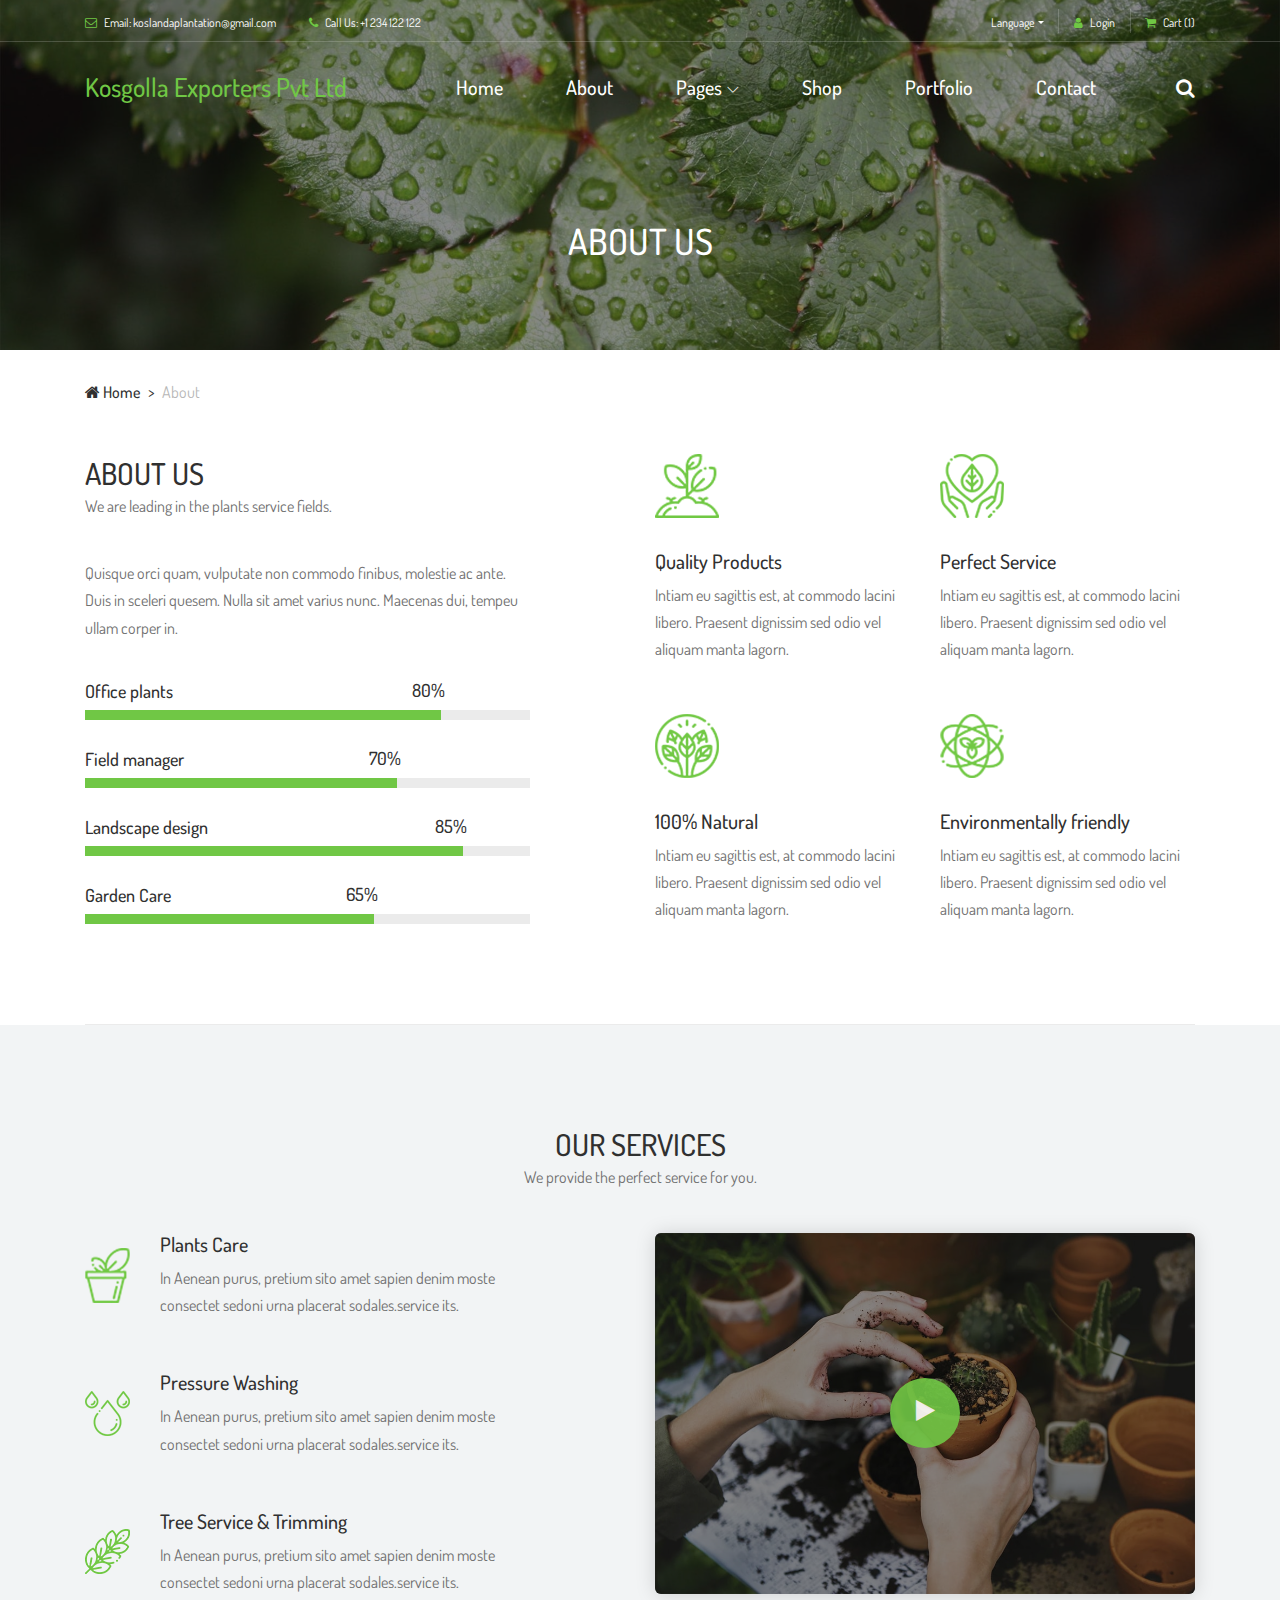
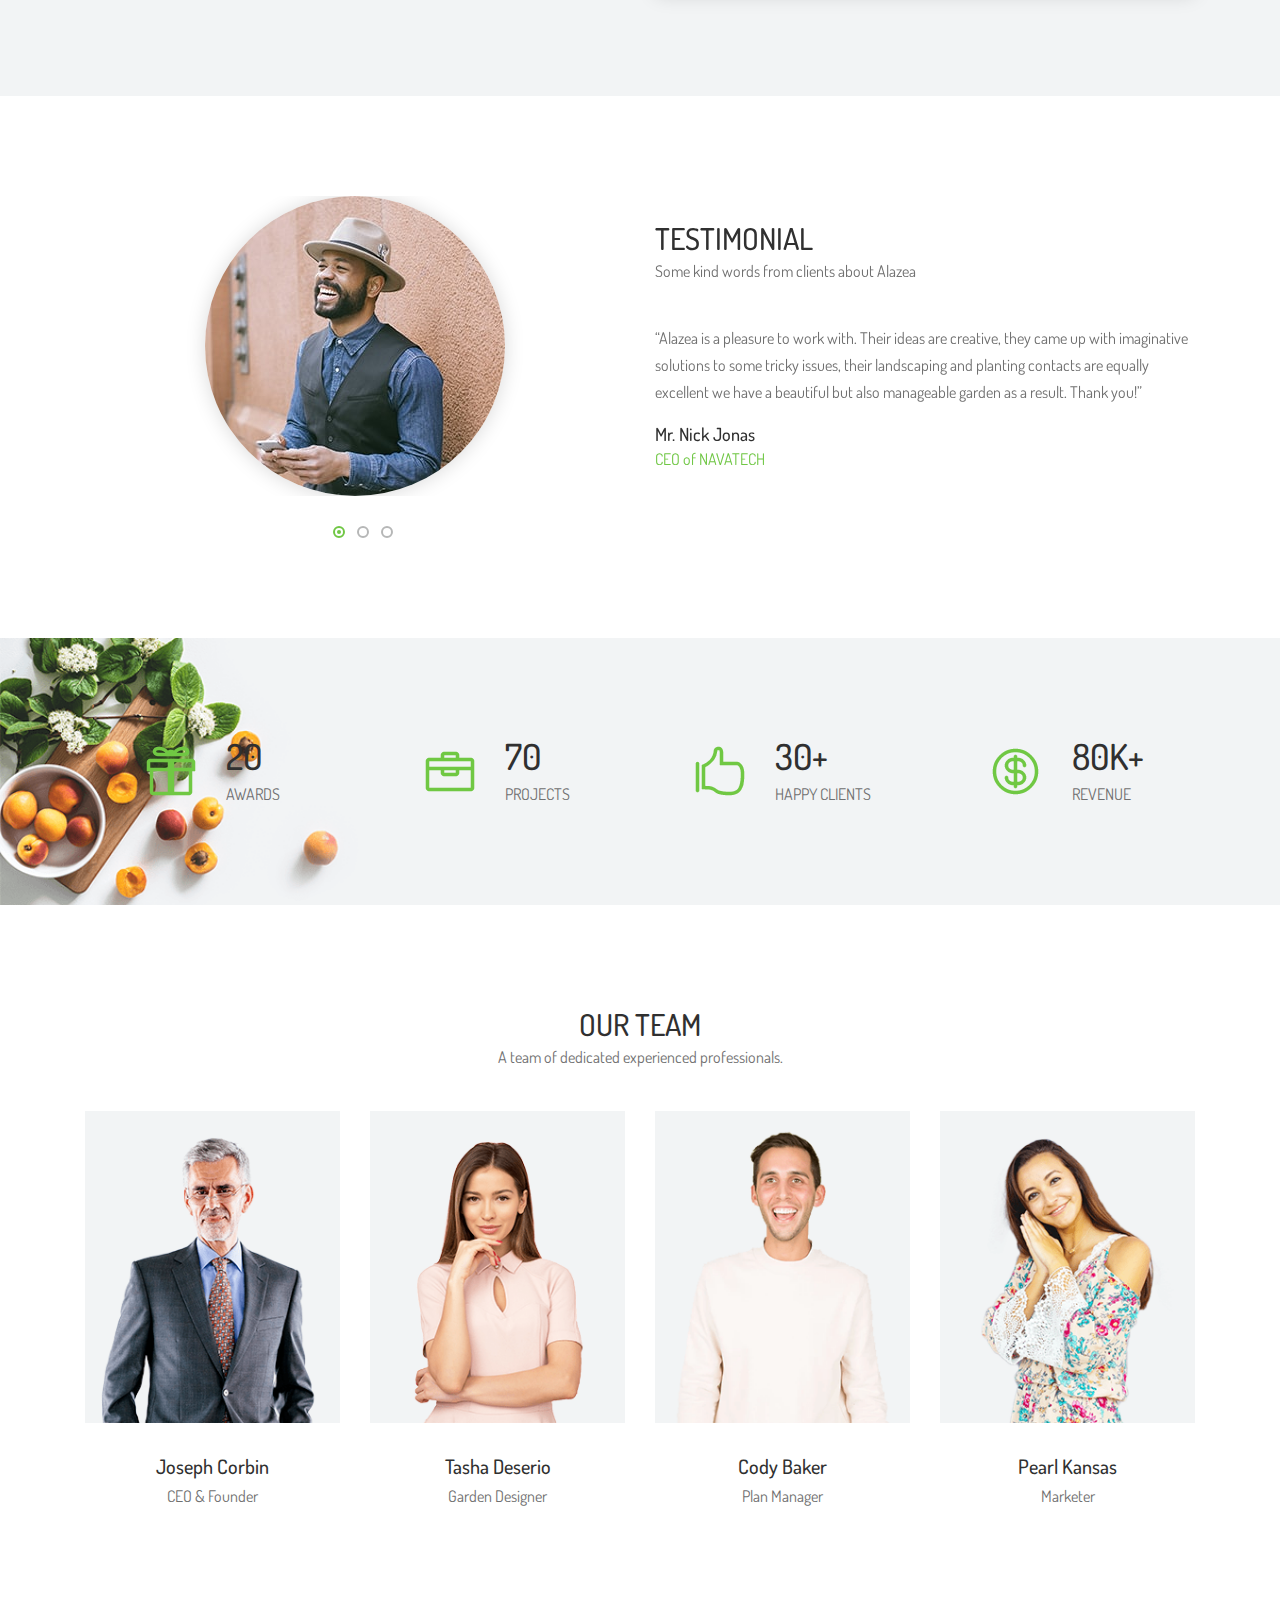
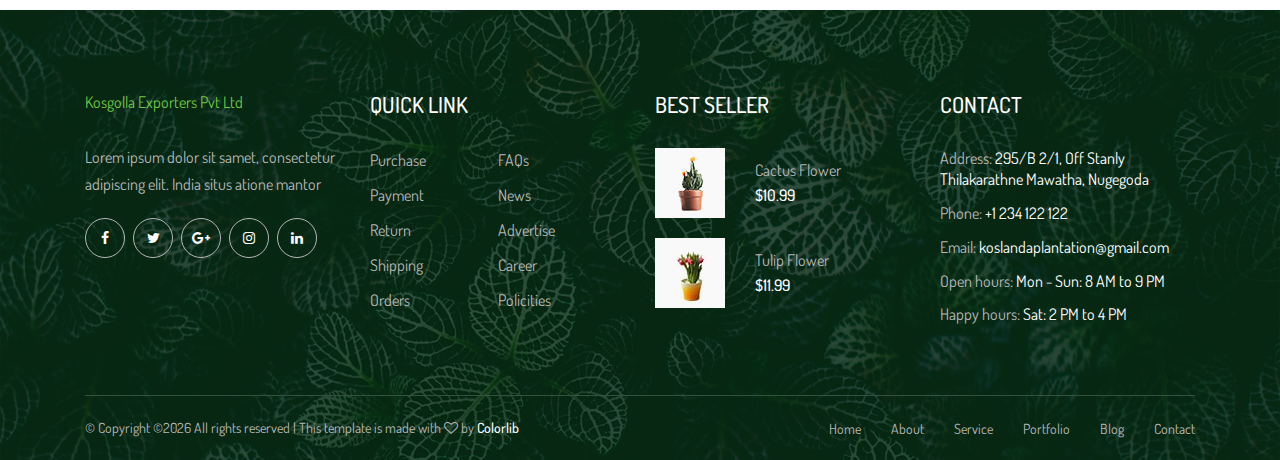
==== about.html @ de770aee "Changed site name" ====
<!DOCTYPE html>
<html lang="en">

<head>
    <meta charset="UTF-8">
    <meta name="description" content="">
    <meta http-equiv="X-UA-Compatible" content="IE=edge">
    <meta name="viewport" content="width=device-width, initial-scale=1, shrink-to-fit=no">
    <!-- The above 4 meta tags *must* come first in the head; any other head content must come *after* these tags -->

    <!-- Title -->
    <title>Alazea - Gardening &amp; Landscaping HTML Template</title>

    <!-- Favicon -->
    <link rel="icon" href="img/core-img/favicon.ico">

    <!-- Core Stylesheet -->
    <link rel="stylesheet" href="style.css">

</head>

<body>
    <!-- Preloader -->
    <div class="preloader d-flex align-items-center justify-content-center">
        <div class="preloader-circle"></div>
        <div class="preloader-img">
            <img src="img/core-img/leaf.png" alt="">
        </div>
    </div>

    <!-- ##### Header Area Start ##### -->
    <header class="header-area">

        <!-- ***** Top Header Area ***** -->
        <div class="top-header-area">
            <div class="container">
                <div class="row">
                    <div class="col-12">
                        <div class="top-header-content d-flex align-items-center justify-content-between">
                            <!-- Top Header Content -->
                            <div class="top-header-meta">
                                <a href="#" data-toggle="tooltip" data-placement="bottom" title="koslandaplantation@gmail.com"><i class="fa fa-envelope-o" aria-hidden="true"></i> <span>Email: koslandaplantation@gmail.com</span></a>
                                <a href="#" data-toggle="tooltip" data-placement="bottom" title="+1 234 122 122"><i class="fa fa-phone" aria-hidden="true"></i> <span>Call Us: +1 234 122 122</span></a>
                            </div>

                            <!-- Top Header Content -->
                            <div class="top-header-meta d-flex">
                                <!-- Language Dropdown -->
                                <div class="language-dropdown">
                                    <div class="dropdown">
                                        <button class="btn btn-secondary dropdown-toggle mr-30" type="button" id="dropdownMenuButton" data-toggle="dropdown" aria-haspopup="true" aria-expanded="false">Language</button>
                                        <div class="dropdown-menu" aria-labelledby="dropdownMenuButton">
                                            <a class="dropdown-item" href="#">USA</a>
                                            <a class="dropdown-item" href="#">UK</a>
                                            <a class="dropdown-item" href="#">Bangla</a>
                                            <a class="dropdown-item" href="#">Hindi</a>
                                            <a class="dropdown-item" href="#">Spanish</a>
                                            <a class="dropdown-item" href="#">Latin</a>
                                        </div>
                                    </div>
                                </div>
                                <!-- Login -->
                                <div class="login">
                                    <a href="#"><i class="fa fa-user" aria-hidden="true"></i> <span>Login</span></a>
                                </div>
                                <!-- Cart -->
                                <div class="cart">
                                    <a href="#"><i class="fa fa-shopping-cart" aria-hidden="true"></i> <span>Cart <span class="cart-quantity">(1)</span></span></a>
                                </div>
                            </div>
                        </div>
                    </div>
                </div>
            </div>
        </div>

        <!-- ***** Navbar Area ***** -->
        <div class="alazea-main-menu">
            <div class="classy-nav-container breakpoint-off">
                <div class="container">
                    <!-- Menu -->
                    <nav class="classy-navbar justify-content-between" id="alazeaNav">

                        <!-- Nav Brand -->
                        <a href="index.html" class="nav-brand">
                            <span class="logo">Kosgolla Exporters Pvt Ltd</span>
                        </a>

                        <!-- Navbar Toggler -->
                        <div class="classy-navbar-toggler">
                            <span class="navbarToggler"><span></span><span></span><span></span></span>
                        </div>

                        <!-- Menu -->
                        <div class="classy-menu">

                            <!-- Close Button -->
                            <div class="classycloseIcon">
                                <div class="cross-wrap"><span class="top"></span><span class="bottom"></span></div>
                            </div>

                            <!-- Navbar Start -->
                            <div class="classynav">
                                <ul>
                                    <li><a href="index.html">Home</a></li>
                                    <li><a href="about.html">About</a></li>
                                    <li><a href="#">Pages</a>
                                        <ul class="dropdown">
                                            <li><a href="index.html">Home</a></li>
                                            <li><a href="about.html">About</a></li>
                                            <li><a href="shop.html">Shop</a>
                                                <ul class="dropdown">
                                                    <li><a href="shop.html">Shop</a></li>
                                                    <li><a href="shop-details.html">Shop Details</a></li>
                                                    <li><a href="cart.html">Shopping Cart</a></li>
                                                    <li><a href="checkout.html">Checkout</a></li>
                                                </ul>
                                            </li>
                                            <li><a href="portfolio.html">Portfolio</a>
                                                <ul class="dropdown">
                                                    <li><a href="portfolio.html">Portfolio</a></li>
                                                    <li><a href="single-portfolio.html">Portfolio Details</a></li>
                                                </ul>
                                            </li>
                                            <li><a href="blog.html">Blog</a>
                                                <ul class="dropdown">
                                                    <li><a href="blog.html">Blog</a></li>
                                                    <li><a href="single-post.html">Blog Details</a></li>
                                                </ul>
                                            </li>
                                            <li><a href="contact.html">Contact</a></li>
                                        </ul>
                                    </li>
                                    <li><a href="shop.html">Shop</a></li>
                                    <li><a href="portfolio.html">Portfolio</a></li>
                                    <li><a href="contact.html">Contact</a></li>
                                </ul>

                                <!-- Search Icon -->
                                <div id="searchIcon">
                                    <i class="fa fa-search" aria-hidden="true"></i>
                                </div>

                            </div>
                            <!-- Navbar End -->
                        </div>
                    </nav>

                    <!-- Search Form -->
                    <div class="search-form">
                        <form action="#" method="get">
                            <input type="search" name="search" id="search" placeholder="Type keywords &amp; press enter...">
                            <button type="submit" class="d-none"></button>
                        </form>
                        <!-- Close Icon -->
                        <div class="closeIcon"><i class="fa fa-times" aria-hidden="true"></i></div>
                    </div>
                </div>
            </div>
        </div>
    </header>
    <!-- ##### Header Area End ##### -->

    <!-- ##### Breadcrumb Area Start ##### -->
    <div class="breadcrumb-area">
        <!-- Top Breadcrumb Area -->
        <div class="top-breadcrumb-area bg-img bg-overlay d-flex align-items-center justify-content-center" style="background-image: url(img/bg-img/24.jpg);">
            <h2>ABOUT US</h2>
        </div>

        <div class="container">
            <div class="row">
                <div class="col-12">
                    <nav aria-label="breadcrumb">
                        <ol class="breadcrumb">
                            <li class="breadcrumb-item"><a href="#"><i class="fa fa-home"></i> Home</a></li>
                            <li class="breadcrumb-item active" aria-current="page">About</li>
                        </ol>
                    </nav>
                </div>
            </div>
        </div>
    </div>
    <!-- ##### Breadcrumb Area End ##### -->

    <!-- ##### About Area Start ##### -->
    <section class="about-us-area">
        <div class="container">
            <div class="row justify-content-between">
                <div class="col-12 col-lg-5">
                    <!-- Section Heading -->
                    <div class="section-heading">
                        <h2>ABOUT US</h2>
                        <p>We are leading in the plants service fields.</p>
                    </div>
                    <p>Quisque orci quam, vulputate non commodo finibus, molestie ac ante. Duis in sceleri quesem. Nulla sit amet varius nunc. Maecenas dui, tempeu ullam corper in.</p>

                    <!-- Progress Bar Content Area -->
                    <div class="alazea-progress-bar mb-50">
                        <!-- Single Progress Bar -->
                        <div class="single_progress_bar">
                            <p>Office plants</p>
                            <div id="bar1" class="barfiller">
                                <div class="tipWrap">
                                    <span class="tip"></span>
                                </div>
                                <span class="fill" data-percentage="80"></span>
                            </div>
                        </div>

                        <!-- Single Progress Bar -->
                        <div class="single_progress_bar">
                            <p>Field manager</p>
                            <div id="bar2" class="barfiller">
                                <div class="tipWrap">
                                    <span class="tip"></span>
                                </div>
                                <span class="fill" data-percentage="70"></span>
                            </div>
                        </div>

                        <!-- Single Progress Bar -->
                        <div class="single_progress_bar">
                            <p>Landscape design</p>
                            <div id="bar3" class="barfiller">
                                <div class="tipWrap">
                                    <span class="tip"></span>
                                </div>
                                <span class="fill" data-percentage="85"></span>
                            </div>
                        </div>

                        <!-- Single Progress Bar -->
                        <div class="single_progress_bar">
                            <p>Garden Care</p>
                            <div id="bar4" class="barfiller">
                                <div class="tipWrap">
                                    <span class="tip"></span>
                                </div>
                                <span class="fill" data-percentage="65"></span>
                            </div>
                        </div>
                    </div>
                </div>

                <div class="col-12 col-lg-6">
                    <div class="alazea-benefits-area">
                        <div class="row">
                            <!-- Single Benefits Area -->
                            <div class="col-12 col-sm-6">
                                <div class="single-benefits-area">
                                    <img src="img/core-img/b1.png" alt="">
                                    <h5>Quality Products</h5>
                                    <p>Intiam eu sagittis est, at commodo lacini libero. Praesent dignissim sed odio vel aliquam manta lagorn.</p>
                                </div>
                            </div>

                            <!-- Single Benefits Area -->
                            <div class="col-12 col-sm-6">
                                <div class="single-benefits-area">
                                    <img src="img/core-img/b2.png" alt="">
                                    <h5>Perfect Service</h5>
                                    <p>Intiam eu sagittis est, at commodo lacini libero. Praesent dignissim sed odio vel aliquam manta lagorn.</p>
                                </div>
                            </div>

                            <!-- Single Benefits Area -->
                            <div class="col-12 col-sm-6">
                                <div class="single-benefits-area">
                                    <img src="img/core-img/b3.png" alt="">
                                    <h5>100% Natural</h5>
                                    <p>Intiam eu sagittis est, at commodo lacini libero. Praesent dignissim sed odio vel aliquam manta lagorn.</p>
                                </div>
                            </div>

                            <!-- Single Benefits Area -->
                            <div class="col-12 col-sm-6">
                                <div class="single-benefits-area">
                                    <img src="img/core-img/b4.png" alt="">
                                    <h5>Environmentally friendly</h5>
                                    <p>Intiam eu sagittis est, at commodo lacini libero. Praesent dignissim sed odio vel aliquam manta lagorn.</p>
                                </div>
                            </div>
                        </div>
                    </div>
                </div>
            </div>
        </div>

        <div class="container">
            <div class="row">
                <div class="col-12">
                    <div class="border-line"></div>
                </div>
            </div>
        </div>
    </section>
    <!-- ##### About Area End ##### -->

    <!-- ##### Service Area Start ##### -->
    <section class="our-services-area bg-gray section-padding-100-0">
        <div class="container">
            <div class="row">
                <div class="col-12">
                    <!-- Section Heading -->
                    <div class="section-heading text-center">
                        <h2>OUR SERVICES</h2>
                        <p>We provide the perfect service for you.</p>
                    </div>
                </div>
            </div>

            <div class="row align-items-center justify-content-between">
                <div class="col-12 col-lg-5">
                    <div class="alazea-service-area mb-100">

                        <!-- Single Service Area -->
                        <div class="single-service-area d-flex align-items-center">
                            <!-- Icon -->
                            <div class="service-icon mr-30">
                                <img src="img/core-img/s1.png" alt="">
                            </div>
                            <!-- Content -->
                            <div class="service-content">
                                <h5>Plants Care</h5>
                                <p>In Aenean purus, pretium sito amet sapien denim moste consectet sedoni urna placerat sodales.service its.</p>
                            </div>
                        </div>

                        <!-- Single Service Area -->
                        <div class="single-service-area d-flex align-items-center">
                            <!-- Icon -->
                            <div class="service-icon mr-30">
                                <img src="img/core-img/s2.png" alt="">
                            </div>
                            <!-- Content -->
                            <div class="service-content">
                                <h5>Pressure Washing</h5>
                                <p>In Aenean purus, pretium sito amet sapien denim moste consectet sedoni urna placerat sodales.service its.</p>
                            </div>
                        </div>

                        <!-- Single Service Area -->
                        <div class="single-service-area d-flex align-items-center">
                            <!-- Icon -->
                            <div class="service-icon mr-30">
                                <img src="img/core-img/s3.png" alt="">
                            </div>
                            <!-- Content -->
                            <div class="service-content">
                                <h5>Tree Service &amp; Trimming</h5>
                                <p>In Aenean purus, pretium sito amet sapien denim moste consectet sedoni urna placerat sodales.service its.</p>
                            </div>
                        </div>

                    </div>
                </div>

                <div class="col-12 col-lg-6">
                    <div class="alazea-video-area bg-overlay mb-100">
                        <img src="img/bg-img/23.jpg" alt="">
                        <a href="http://www.youtube.com/watch?v=7HKoqNJtMTQ" class="video-icon">
                            <i class="fa fa-play" aria-hidden="true"></i>
                        </a>
                    </div>
                </div>
            </div>
        </div>
    </section>
    <!-- ##### Service Area End ##### -->

    <!-- ##### Testimonial Area Start ##### -->
    <section class="testimonial-area section-padding-100">
        <div class="container">
            <div class="row">
                <div class="col-12">
                    <div class="testimonials-slides owl-carousel">

                        <!-- Single Testimonial Slide -->
                        <div class="single-testimonial-slide">
                            <div class="row align-items-center">
                                <div class="col-12 col-md-6">
                                    <div class="testimonial-thumb">
                                        <img src="img/bg-img/13.jpg" alt="">
                                    </div>
                                </div>
                                <div class="col-12 col-md-6">
                                    <div class="testimonial-content">
                                        <!-- Section Heading -->
                                        <div class="section-heading">
                                            <h2>TESTIMONIAL</h2>
                                            <p>Some kind words from clients about Alazea</p>
                                        </div>
                                        <p>“Alazea is a pleasure to work with. Their ideas are creative, they came up with imaginative solutions to some tricky issues, their landscaping and planting contacts are equally excellent we have a beautiful but also manageable garden as a result. Thank you!”</p>
                                        <div class="testimonial-author-info">
                                            <h6>Mr. Nick Jonas</h6>
                                            <p>CEO of NAVATECH</p>
                                        </div>
                                    </div>
                                </div>
                            </div>
                        </div>

                        <!-- Single Testimonial Slide -->
                        <div class="single-testimonial-slide">
                            <div class="row align-items-center">
                                <div class="col-12 col-md-6">
                                    <div class="testimonial-thumb">
                                        <img src="img/bg-img/14.jpg" alt="">
                                    </div>
                                </div>
                                <div class="col-12 col-md-6">
                                    <div class="testimonial-content">
                                        <!-- Section Heading -->
                                        <div class="section-heading">
                                            <h2>TESTIMONIAL</h2>
                                            <p>Some kind words from clients about Alazea</p>
                                        </div>
                                        <p>“Alazea is a pleasure to work with. Their ideas are creative, they came up with imaginative solutions to some tricky issues, their landscaping and planting contacts are equally excellent we have a beautiful but also manageable garden as a result. Thank you!”</p>
                                        <div class="testimonial-author-info">
                                            <h6>Mr. Nazrul Islam</h6>
                                            <p>CEO of NAVATECH</p>
                                        </div>
                                    </div>
                                </div>
                            </div>
                        </div>

                        <!-- Single Testimonial Slide -->
                        <div class="single-testimonial-slide">
                            <div class="row align-items-center">
                                <div class="col-12 col-md-6">
                                    <div class="testimonial-thumb">
                                        <img src="img/bg-img/15.jpg" alt="">
                                    </div>
                                </div>
                                <div class="col-12 col-md-6">
                                    <div class="testimonial-content">
                                        <!-- Section Heading -->
                                        <div class="section-heading">
                                            <h2>TESTIMONIAL</h2>
                                            <p>Some kind words from clients about Alazea</p>
                                        </div>
                                        <p>“Alazea is a pleasure to work with. Their ideas are creative, they came up with imaginative solutions to some tricky issues, their landscaping and planting contacts are equally excellent we have a beautiful but also manageable garden as a result. Thank you!”</p>
                                        <div class="testimonial-author-info">
                                            <h6>Mr. Jonas Nick</h6>
                                            <p>CEO of NAVATECH</p>
                                        </div>
                                    </div>
                                </div>
                            </div>
                        </div>

                    </div>
                </div>
            </div>
        </div>
    </section>
    <!-- ##### Testimonial Area End ##### -->

    <!-- ##### Cool Facts Area Start ##### -->
    <section class="cool-facts-area bg-img section-padding-100-0" style="background-image: url(img/bg-img/cool-facts.png);">
        <div class="container">
            <div class="row">

                <!-- Single Cool Facts Area -->
                <div class="col-12 col-sm-6 col-md-3">
                    <div class="single-cool-fact d-flex align-items-center justify-content-center mb-100">
                        <div class="cf-icon">
                            <img src="img/core-img/cf1.png" alt="">
                        </div>
                        <div class="cf-content">
                            <h2><span class="counter">20</span></h2>
                            <h6>AWARDS</h6>
                        </div>
                    </div>
                </div>

                <!-- Single Cool Facts Area -->
                <div class="col-12 col-sm-6 col-md-3">
                    <div class="single-cool-fact d-flex align-items-center justify-content-center mb-100">
                        <div class="cf-icon">
                            <img src="img/core-img/cf2.png" alt="">
                        </div>
                        <div class="cf-content">
                            <h2><span class="counter">70</span></h2>
                            <h6>PROJECTS</h6>
                        </div>
                    </div>
                </div>

                <!-- Single Cool Facts Area -->
                <div class="col-12 col-sm-6 col-md-3">
                    <div class="single-cool-fact d-flex align-items-center justify-content-center mb-100">
                        <div class="cf-icon">
                            <img src="img/core-img/cf3.png" alt="">
                        </div>
                        <div class="cf-content">
                            <h2><span class="counter">30</span>+</h2>
                            <h6>HAPPY CLIENTS</h6>
                        </div>
                    </div>
                </div>

                <!-- Single Cool Facts Area -->
                <div class="col-12 col-sm-6 col-md-3">
                    <div class="single-cool-fact d-flex align-items-center justify-content-center mb-100">
                        <div class="cf-icon">
                            <img src="img/core-img/cf4.png" alt="">
                        </div>
                        <div class="cf-content">
                            <h2><span class="counter">80</span>K+</h2>
                            <h6>REVENUE</h6>
                        </div>
                    </div>
                </div>

            </div>
        </div>

        <!-- Side Image -->
        <div class="side-img wow fadeInUp" data-wow-delay="500ms">
            <img src="img/core-img/pot.png" alt="">
        </div>
    </section>
    <!-- ##### Cool Facts Area End ##### -->

    <!-- ##### Team Area Start ##### -->
    <section class="team-area section-padding-100-0">
        <div class="container">
            <div class="row">
                <div class="col-12">
                    <!-- Section Heading -->
                    <div class="section-heading text-center">
                        <h2>OUR TEAM</h2>
                        <p>A team of dedicated experienced professionals.</p>
                    </div>
                </div>
            </div>

            <div class="row">

                <!-- Single Team Member Area -->
                <div class="col-12 col-sm-6 col-lg-3">
                    <div class="single-team-member text-center mb-100">
                        <!-- Team Member Thumb -->
                        <div class="team-member-thumb">
                            <img src="img/bg-img/team1.png" alt="">
                            <!-- Social Info -->
                            <div class="team-member-social-info">
                                <a href="#"><i class="fa fa-facebook" aria-hidden="true"></i></a>
                                <a href="#"><i class="fa fa-twitter" aria-hidden="true"></i></a>
                                <a href="#"><i class="fa fa-google-plus" aria-hidden="true"></i></a>
                                <a href="#"><i class="fa fa-linkedin" aria-hidden="true"></i></a>
                            </div>
                        </div>
                        <!-- Team Member Info -->
                        <div class="team-member-info mt-30">
                            <h5>Joseph Corbin</h5>
                            <p>CEO &amp; Founder</p>
                        </div>
                    </div>
                </div>

                <!-- Single Team Member Area -->
                <div class="col-12 col-sm-6 col-lg-3">
                    <div class="single-team-member text-center mb-100">
                        <!-- Team Member Thumb -->
                        <div class="team-member-thumb">
                            <img src="img/bg-img/team2.png" alt="">
                            <!-- Social Info -->
                            <div class="team-member-social-info">
                                <a href="#"><i class="fa fa-facebook" aria-hidden="true"></i></a>
                                <a href="#"><i class="fa fa-twitter" aria-hidden="true"></i></a>
                                <a href="#"><i class="fa fa-google-plus" aria-hidden="true"></i></a>
                                <a href="#"><i class="fa fa-linkedin" aria-hidden="true"></i></a>
                            </div>
                        </div>
                        <!-- Team Member Info -->
                        <div class="team-member-info mt-30">
                            <h5>Tasha Deserio</h5>
                            <p>Garden Designer</p>
                        </div>
                    </div>
                </div>

                <!-- Single Team Member Area -->
                <div class="col-12 col-sm-6 col-lg-3">
                    <div class="single-team-member text-center mb-100">
                        <!-- Team Member Thumb -->
                        <div class="team-member-thumb">
                            <img src="img/bg-img/team3.png" alt="">
                            <!-- Social Info -->
                            <div class="team-member-social-info">
                                <a href="#"><i class="fa fa-facebook" aria-hidden="true"></i></a>
                                <a href="#"><i class="fa fa-twitter" aria-hidden="true"></i></a>
                                <a href="#"><i class="fa fa-google-plus" aria-hidden="true"></i></a>
                                <a href="#"><i class="fa fa-linkedin" aria-hidden="true"></i></a>
                            </div>
                        </div>
                        <!-- Team Member Info -->
                        <div class="team-member-info mt-30">
                            <h5>Cody Baker</h5>
                            <p>Plan Manager</p>
                        </div>
                    </div>
                </div>

                <!-- Single Team Member Area -->
                <div class="col-12 col-sm-6 col-lg-3">
                    <div class="single-team-member text-center mb-100">
                        <!-- Team Member Thumb -->
                        <div class="team-member-thumb">
                            <img src="img/bg-img/team4.png" alt="">
                            <!-- Social Info -->
                            <div class="team-member-social-info">
                                <a href="#"><i class="fa fa-facebook" aria-hidden="true"></i></a>
                                <a href="#"><i class="fa fa-twitter" aria-hidden="true"></i></a>
                                <a href="#"><i class="fa fa-google-plus" aria-hidden="true"></i></a>
                                <a href="#"><i class="fa fa-linkedin" aria-hidden="true"></i></a>
                            </div>
                        </div>
                        <!-- Team Member Info -->
                        <div class="team-member-info mt-30">
                            <h5>Pearl Kansas</h5>
                            <p>Marketer</p>
                        </div>
                    </div>
                </div>

            </div>
        </div>
    </section>
    <!-- ##### Team Area End ##### -->

    <!-- ##### Footer Area Start ##### -->
    <footer class="footer-area bg-img" style="background-image: url(img/bg-img/3.jpg);">
        <!-- Main Footer Area -->
        <div class="main-footer-area">
            <div class="container">
                <div class="row">

                    <!-- Single Footer Widget -->
                    <div class="col-12 col-sm-6 col-lg-3">
                        <div class="single-footer-widget">
                            <div class="footer-logo mb-30">
                                <span class="logo">Kosgolla Exporters Pvt Ltd</span>
                            </div>
                            <p>Lorem ipsum dolor sit samet, consectetur adipiscing elit. India situs atione mantor</p>
                            <div class="social-info">
                                <a href="#"><i class="fa fa-facebook" aria-hidden="true"></i></a>
                                <a href="#"><i class="fa fa-twitter" aria-hidden="true"></i></a>
                                <a href="#"><i class="fa fa-google-plus" aria-hidden="true"></i></a>
                                <a href="#"><i class="fa fa-instagram" aria-hidden="true"></i></a>
                                <a href="#"><i class="fa fa-linkedin" aria-hidden="true"></i></a>
                            </div>
                        </div>
                    </div>

                    <!-- Single Footer Widget -->
                    <div class="col-12 col-sm-6 col-lg-3">
                        <div class="single-footer-widget">
                            <div class="widget-title">
                                <h5>QUICK LINK</h5>
                            </div>
                            <nav class="widget-nav">
                                <ul>
                                    <li><a href="#">Purchase</a></li>
                                    <li><a href="#">FAQs</a></li>
                                    <li><a href="#">Payment</a></li>
                                    <li><a href="#">News</a></li>
                                    <li><a href="#">Return</a></li>
                                    <li><a href="#">Advertise</a></li>
                                    <li><a href="#">Shipping</a></li>
                                    <li><a href="#">Career</a></li>
                                    <li><a href="#">Orders</a></li>
                                    <li><a href="#">Policities</a></li>
                                </ul>
                            </nav>
                        </div>
                    </div>

                    <!-- Single Footer Widget -->
                    <div class="col-12 col-sm-6 col-lg-3">
                        <div class="single-footer-widget">
                            <div class="widget-title">
                                <h5>BEST SELLER</h5>
                            </div>

                            <!-- Single Best Seller Products -->
                            <div class="single-best-seller-product d-flex align-items-center">
                                <div class="product-thumbnail">
                                    <a href="shop-details.html"><img src="img/bg-img/4.jpg" alt=""></a>
                                </div>
                                <div class="product-info">
                                    <a href="shop-details.html">Cactus Flower</a>
                                    <p>$10.99</p>
                                </div>
                            </div>

                            <!-- Single Best Seller Products -->
                            <div class="single-best-seller-product d-flex align-items-center">
                                <div class="product-thumbnail">
                                    <a href="shop-details.html"><img src="img/bg-img/5.jpg" alt=""></a>
                                </div>
                                <div class="product-info">
                                    <a href="shop-details.html">Tulip Flower</a>
                                    <p>$11.99</p>
                                </div>
                            </div>
                        </div>
                    </div>

                    <!-- Single Footer Widget -->
                    <div class="col-12 col-sm-6 col-lg-3">
                        <div class="single-footer-widget">
                            <div class="widget-title">
                                <h5>CONTACT</h5>
                            </div>

                            <div class="contact-information">
                                <p><span>Address:</span> 295/B 2/1, Off Stanly Thilakarathne Mawatha, Nugegoda</p>
                                <p><span>Phone:</span> +1 234 122 122</p>
                                <p><span>Email:</span> koslandaplantation@gmail.com</p>
                                <p><span>Open hours:</span> Mon - Sun: 8 AM to 9 PM</p>
                                <p><span>Happy hours:</span> Sat: 2 PM to 4 PM</p>
                            </div>
                        </div>
                    </div>
                </div>
            </div>
        </div>

        <!-- Footer Bottom Area -->
        <div class="footer-bottom-area">
            <div class="container">
                <div class="row">
                    <div class="col-12">
                        <div class="border-line"></div>
                    </div>
                    <!-- Copywrite Text -->
                    <div class="col-12 col-md-6">
                        <div class="copywrite-text">
                            <p>&copy; <!-- Link back to Colorlib can't be removed. Template is licensed under CC BY 3.0. -->
Copyright &copy;<script>document.write(new Date().getFullYear());</script> All rights reserved | This template is made with <i class="fa fa-heart-o" aria-hidden="true"></i> by <a href="https://colorlib.com" target="_blank">Colorlib</a>
<!-- Link back to Colorlib can't be removed. Template is licensed under CC BY 3.0. -->
</p>
                        </div>
                    </div>
                    <!-- Footer Nav -->
                    <div class="col-12 col-md-6">
                        <div class="footer-nav">
                            <nav>
                                <ul>
                                    <li><a href="#">Home</a></li>
                                    <li><a href="#">About</a></li>
                                    <li><a href="#">Service</a></li>
                                    <li><a href="#">Portfolio</a></li>
                                    <li><a href="#">Blog</a></li>
                                    <li><a href="#">Contact</a></li>
                                </ul>
                            </nav>
                        </div>
                    </div>
                </div>
            </div>
        </div>
    </footer>
    <!-- ##### Footer Area End ##### -->

    <!-- ##### All Javascript Files ##### -->
    <!-- jQuery-2.2.4 js -->
    <script src="js/jquery/jquery-2.2.4.min.js"></script>
    <!-- Popper js -->
    <script src="js/bootstrap/popper.min.js"></script>
    <!-- Bootstrap js -->
    <script src="js/bootstrap/bootstrap.min.js"></script>
    <!-- All Plugins js -->
    <script src="js/plugins/plugins.js"></script>
    <!-- Active js -->
    <script src="js/active.js"></script>
</body>

</html>
---- style.css ----
/* [Master Stylesheet] */
/*
Template Name: Alazea - Gardening &amp; Landscaping HTML Template
Template Author: Colorlib
Template Author URI: http://colorlib.com
Text Domain: Alazea, Gardening & Landscaping
Version: - v1.0
*/
/* :: 1.0 Import Fonts */
@import url("https://fonts.googleapis.com/css?family=Dosis:200,300,400,500,600,700,800");
/* :: 2.0 Import All CSS */
@import url(css/bootstrap.min.css);
@import url(css/classy-nav.css);
@import url(css/owl.carousel.min.css);
@import url(css/animate.css);
@import url(css/magnific-popup.css);
@import url(css/font-awesome.min.css);
@import url(css/elegant-icon.css);
/* :: 3.0 Base CSS */
* {
  margin: 0;
  padding: 0; }

body {
  font-family: "Dosis", sans-serif;
  font-size: 16px;
  color: #707070; }

h1,
h2,
h3,
h4,
h5,
h6 {
  color: #303030;
  line-height: 1.3;
  font-weight: 500; }

p {
  color: #707070;
  font-size: 16px;
  line-height: 1.7;
  font-weight: 400; }

a,
a:hover,
a:focus {
  -webkit-transition-duration: 500ms;
  transition-duration: 500ms;
  text-decoration: none;
  outline: 0 solid transparent;
  color: #303030;
  font-weight: 500;
  font-size: 14px; }

ul,
ol {
  margin: 0; }
  ul li,
  ol li {
    list-style: none; }

img {
  height: auto;
  max-width: 100%; }

/* :: 3.1.0 Spacing */
.mt-15 {
  margin-top: 15px !important; }

.mt-30 {
  margin-top: 30px !important; }

.mt-50 {
  margin-top: 50px !important; }

.mt-70 {
  margin-top: 70px !important; }

.mt-100 {
  margin-top: 100px !important; }

.mb-15 {
  margin-bottom: 15px !important; }

.mb-30 {
  margin-bottom: 30px !important; }

.mb-50 {
  margin-bottom: 50px !important; }

.mb-70 {
  margin-bottom: 70px !important; }

.mb-100 {
  margin-bottom: 100px !important; }

.ml-15 {
  margin-left: 15px !important; }

.ml-30 {
  margin-left: 30px !important; }

.ml-50 {
  margin-left: 50px !important; }

.mr-15 {
  margin-right: 15px !important; }

.mr-30 {
  margin-right: 30px !important; }

.mr-50 {
  margin-right: 50px !important; }

/* :: 3.2.0 Height */
.height-400 {
  height: 400px; }

.height-500 {
  height: 500px; }

.height-600 {
  height: 600px; }

.height-700 {
  height: 700px; }

.height-800 {
  height: 800px; }

/* :: 3.3.0 Section Padding */
.section-padding-100 {
  padding-top: 100px;
  padding-bottom: 100px; }

.section-padding-100-0 {
  padding-top: 100px;
  padding-bottom: 0; }

.section-padding-0-100 {
  padding-top: 0;
  padding-bottom: 100px; }

.section-padding-100-70 {
  padding-top: 100px;
  padding-bottom: 70px; }

/* :: 3.4.0 Section Heading */
.section-heading {
  position: relative;
  z-index: 1;
  margin-bottom: 40px; }
  .section-heading h2 {
    font-size: 30px;
    text-transform: uppercase;
    margin-bottom: 0; }
    @media only screen and (max-width: 767px) {
      .section-heading h2 {
        font-size: 24px; } }
  .section-heading p {
    font-size: 16px;
    color: #707070;
    margin-bottom: 0; }

/* :: 3.5.0 Preloader */
.preloader {
  background-color: #f2f4f5;
  width: 100%;
  height: 100%;
  position: fixed;
  top: 0;
  left: 0;
  right: 0;
  bottom: 0;
  z-index: 999999;
  overflow: hidden; }
  .preloader .preloader-circle {
    width: 80px;
    height: 80px;
    position: relative;
    border-style: solid;
    border-width: 2px;
    border-top-color: #70c745;
    border-bottom-color: transparent;
    border-left-color: transparent;
    border-right-color: transparent;
    z-index: 10;
    border-radius: 50%;
    box-shadow: 0 1px 5px 0 rgba(0, 0, 0, 0.15);
    background-color: #ffffff;
    -webkit-animation: zoom 2000ms infinite ease;
    animation: zoom 2000ms infinite ease; }
  .preloader .preloader-img {
    position: absolute;
    top: 50%;
    left: 50%;
    -webkit-transform: translate(-50%, -50%);
    transform: translate(-50%, -50%);
    z-index: 200; }
    .preloader .preloader-img img {
      max-width: 45px; }

@-webkit-keyframes zoom {
  0% {
    -webkit-transform: rotate(0deg);
    transform: rotate(0deg); }
  100% {
    -webkit-transform: rotate(360deg);
    transform: rotate(360deg); } }
@keyframes zoom {
  0% {
    -webkit-transform: rotate(0deg);
    transform: rotate(0deg); }
  100% {
    -webkit-transform: rotate(360deg);
    transform: rotate(360deg); } }
/* :: 3.6.0 Miscellaneous */
.bg-img {
  background-position: center center;
  background-size: cover;
  background-repeat: no-repeat; }

.bg-white {
  background-color: #ffffff !important; }

.bg-dark {
  background-color: #000000 !important; }

.bg-transparent {
  background-color: transparent !important; }

.font-bold {
  font-weight: 700; }

.font-light {
  font-weight: 300; }

.bg-overlay {
  position: relative;
  z-index: 2;
  background-position: center center;
  background-size: cover; }
  .bg-overlay::after {
    background-color: rgba(17, 17, 17, 0.5);
    position: absolute;
    z-index: -1;
    top: 0;
    left: 0;
    width: 100%;
    height: 100%;
    content: ""; }

.bg-fixed {
  background-attachment: fixed !important; }

.bg-gray {
  background-color: #f2f4f5; }

/* :: 3.7.0 ScrollUp */
#scrollUp {
  background-color: #70c745;
  border-radius: 0;
  bottom: 0;
  box-shadow: 0 2px 6px 0 rgba(0, 0, 0, 0.3);
  color: #ffffff;
  font-size: 24px;
  height: 40px;
  line-height: 40px;
  right: 50px;
  text-align: center;
  width: 40px;
  -webkit-transition-duration: 500ms;
  transition-duration: 500ms; }
  #scrollUp:hover {
    background-color: #303030; }

/* :: 3.8.0 alazea Button */
.alazea-btn {
  -webkit-transition-duration: 400ms;
  transition-duration: 400ms;
  position: relative;
  z-index: 1;
  display: inline-block;
  min-width: 150px;
  height: 46px;
  color: #ffffff;
  background-color: #70c745;
  border: 2px solid #70c745;
  border-radius: 2px;
  padding: 0 20px;
  font-size: 16px;
  line-height: 42px;
  text-transform: uppercase;
  font-weight: 600; }
  .alazea-btn.active, .alazea-btn:hover, .alazea-btn:focus {
    font-size: 16px;
    color: #70c745;
    font-weight: 600;
    background-color: transparent;
    box-shadow: none; }

/* :: 4.0 Header Area CSS */
.header-area {
  position: absolute;
  width: 100%;
  z-index: 999;
  top: 0;
  left: 0;
  background-color: transparent; }
  .header-area .top-header-area {
    position: relative;
    z-index: 100;
    background-color: transparent;
    width: 100%;
    height: 42px;
    border-bottom: 1px solid rgba(235, 235, 235, 0.2); }
    @media only screen and (min-width: 768px) and (max-width: 991px) {
      .header-area .top-header-area {
        z-index: 1; } }
    @media only screen and (max-width: 767px) {
      .header-area .top-header-area {
        z-index: 1; } }
    .header-area .top-header-area .top-header-content {
      position: relative;
      z-index: 1;
      height: 41px; }
      .header-area .top-header-area .top-header-content .top-header-meta a {
        display: inline-block;
        font-size: 12px;
        font-weight: 400;
        color: #ffffff;
        line-height: 1; }
        .header-area .top-header-area .top-header-content .top-header-meta a:first-child {
          margin-right: 30px; }
        .header-area .top-header-area .top-header-content .top-header-meta a i {
          margin-right: 5px;
          color: #70c745; }
        @media only screen and (max-width: 767px) {
          .header-area .top-header-area .top-header-content .top-header-meta a span {
            display: none; } }
      .header-area .top-header-area .top-header-content .top-header-meta .language-dropdown {
        position: relative;
        z-index: 1; }
        .header-area .top-header-area .top-header-content .top-header-meta .language-dropdown::after {
          width: 1px;
          height: 100%;
          background-color: rgba(235, 235, 235, 0.2);
          content: '';
          top: 0;
          right: 15px;
          z-index: 2;
          position: absolute; }
        .header-area .top-header-area .top-header-content .top-header-meta .language-dropdown .btn {
          padding: 0;
          background-color: transparent;
          border: none;
          font-size: 12px; }
          .header-area .top-header-area .top-header-content .top-header-meta .language-dropdown .btn:focus {
            box-shadow: none; }
        .header-area .top-header-area .top-header-content .top-header-meta .language-dropdown .dropdown-menu {
          background-color: #70c745;
          border: none;
          box-shadow: 0 5px 30px 0 rgba(0, 0, 0, 0.15); }
          @media only screen and (min-width: 768px) and (max-width: 991px) {
            .header-area .top-header-area .top-header-content .top-header-meta .language-dropdown .dropdown-menu {
              top: 90px !important; } }
          @media only screen and (max-width: 767px) {
            .header-area .top-header-area .top-header-content .top-header-meta .language-dropdown .dropdown-menu {
              min-width: 100px;
              top: 70px !important; } }
          .header-area .top-header-area .top-header-content .top-header-meta .language-dropdown .dropdown-menu .dropdown-item:focus,
          .header-area .top-header-area .top-header-content .top-header-meta .language-dropdown .dropdown-menu .dropdown-item:hover {
            color: #ffffff;
            background-color: #111111; }
      .header-area .top-header-area .top-header-content .top-header-meta .cart {
        position: relative;
        z-index: 1; }
        .header-area .top-header-area .top-header-content .top-header-meta .cart::after {
          width: 1px;
          height: 100%;
          background-color: rgba(235, 235, 235, 0.2);
          content: '';
          top: 0;
          left: -15px;
          z-index: 2;
          position: absolute; }
        .header-area .top-header-area .top-header-content .top-header-meta .cart a {
          margin-right: 0; }
  .header-area .alazea-main-menu {
    position: relative;
    z-index: 1;
    -webkit-transition-duration: 200ms;
    transition-duration: 200ms; 
  }
    @media only screen and (min-width: 768px) and (max-width: 991px) {
      .header-area .alazea-main-menu .classy-navbar .classy-menu {
        background-color: #111111; } }
    @media only screen and (max-width: 767px) {
      .header-area .alazea-main-menu .classy-navbar .classy-menu {
        background-color: #111111; } }
    .header-area .alazea-main-menu .classy-nav-container {
      background-color: transparent; }
    .header-area .alazea-main-menu .classy-navbar {
      height: 90px;
      padding: 0; }
      .header-area .alazea-main-menu .classy-navbar .nav-brand {
        line-height: 1; }
      @media only screen and (max-width: 767px) {
        .header-area .alazea-main-menu .classy-navbar {
          height: 70px; } }
    .header-area .alazea-main-menu .classynav ul li a {
      padding: 0 30px;
      font-weight: 500;
      text-transform: capitalize;
      font-size: 20px;
      color: #ffffff; }
      @media only screen and (min-width: 992px) and (max-width: 1199px) {
        .header-area .alazea-main-menu .classynav ul li a {
          font-size: 18px;
          padding: 0 20px; } }
      @media only screen and (min-width: 768px) and (max-width: 991px) {
        .header-area .alazea-main-menu .classynav ul li a {
          background-color: #111111;
          font-size: 16px;
          color: #ffffff;
          border-bottom: none; } }
      @media only screen and (max-width: 767px) {
        .header-area .alazea-main-menu .classynav ul li a {
          background-color: #111111;
          font-size: 16px;
          color: #ffffff;
          border-bottom: none; } }
      .header-area .alazea-main-menu .classynav ul li a:hover, .header-area .alazea-main-menu .classynav ul li a:focus {
        color: #70c745; }
      .header-area .alazea-main-menu .classynav ul li a::after {
        color: #ffffff; }
    .header-area .alazea-main-menu .classynav ul li ul li a {
      padding: 0 20px;
      color: #303030;
      font-size: 14px;
      border-bottom: none; }
      .header-area .alazea-main-menu .classynav ul li ul li a::after {
        color: #303030; }
        @media only screen and (min-width: 768px) and (max-width: 991px) {
          .header-area .alazea-main-menu .classynav ul li ul li a::after {
            color: #ffffff; } }
        @media only screen and (max-width: 767px) {
          .header-area .alazea-main-menu .classynav ul li ul li a::after {
            color: #ffffff; } }
      @media only screen and (min-width: 768px) and (max-width: 991px) {
        .header-area .alazea-main-menu .classynav ul li ul li a {
          padding: 0 45px;
          color: #ffffff; } }
      @media only screen and (max-width: 767px) {
        .header-area .alazea-main-menu .classynav ul li ul li a {
          padding: 0 45px;
          color: #ffffff; } }
    @media only screen and (min-width: 768px) and (max-width: 991px) {
      .header-area .alazea-main-menu .classy-navbar-toggler .navbarToggler span {
        background-color: #ffffff; } }
    @media only screen and (max-width: 767px) {
      .header-area .alazea-main-menu .classy-navbar-toggler .navbarToggler span {
        background-color: #ffffff; } }
    @media only screen and (min-width: 768px) and (max-width: 991px) {
      .header-area .alazea-main-menu .classycloseIcon .cross-wrap span {
        background: #ffffff; } }
    @media only screen and (max-width: 767px) {
      .header-area .alazea-main-menu .classycloseIcon .cross-wrap span {
        background: #ffffff; } }
    .header-area .alazea-main-menu .search-form {
      position: relative;
      z-index: 1;
      opacity: 0;
      visibility: hidden;
      -webkit-transition-duration: 500ms;
      transition-duration: 500ms; }
      .header-area .alazea-main-menu .search-form form {
        -webkit-transition-duration: 500ms;
        transition-duration: 500ms;
        position: absolute;
        top: 0;
        right: 0;
        z-index: 100;
        background-color: #ffffff;
        width: 500px;
        border-radius: 5px;
        padding: 30px;
        box-shadow: 0 3px 40px 0 rgba(0, 0, 0, 0.15); }
        @media only screen and (max-width: 767px) {
          .header-area .alazea-main-menu .search-form form {
            width: 290px;
            padding: 20px; } }
        .header-area .alazea-main-menu .search-form form input {
          width: 100%;
          height: 45px;
          border: 1px solid #ebebeb;
          padding: 0 30px;
          border-radius: 5px;
          font-size: 14px; }
          @media only screen and (max-width: 767px) {
            .header-area .alazea-main-menu .search-form form input {
              padding: 0 15px; } }
      .header-area .alazea-main-menu .search-form .closeIcon {
        -webkit-transition-duration: 500ms;
        transition-duration: 500ms;
        position: absolute;
        top: 41px;
        right: 60px;
        z-index: 200;
        cursor: pointer;
        color: #707070; }
        .header-area .alazea-main-menu .search-form .closeIcon:hover {
          color: #70c745; }
        @media only screen and (max-width: 767px) {
          .header-area .alazea-main-menu .search-form .closeIcon {
            top: 31px;
            right: 35px; } }
      .header-area .alazea-main-menu .search-form.active {
        opacity: 1;
        visibility: visible; }
  .header-area .is-sticky .alazea-main-menu {
    background-color: #111111;
    position: fixed;
    width: 100%;
    top: 0;
    left: 0;
    z-index: 9999;
    box-shadow: 0 5px 50px 15px rgba(0, 0, 0, 0.2); }
  .header-area #searchIcon {
    -webkit-transition-duration: 500ms;
    transition-duration: 500ms;
    color: #ffffff;
    font-size: 20px;
    cursor: pointer;
    margin-left: 50px; }
    @media only screen and (min-width: 768px) and (max-width: 991px) {
      .header-area #searchIcon {
        margin-left: 30px;
        margin-top: 15px; } }
    @media only screen and (max-width: 767px) {
      .header-area #searchIcon {
        margin-left: 30px;
        margin-top: 15px; } }
    .header-area #searchIcon:hover, .header-area #searchIcon:focus {
      color: #70c745; }

/* :: 5.0 Hero Slides Area */
.hero-area,
.hero-post-slides {
  position: relative;
  z-index: 1; }

.single-hero-post {
  width: 100%;
  height: 930px;
  position: relative;
  z-index: 3;
  overflow: hidden; }
  @media only screen and (min-width: 992px) and (max-width: 1199px) {
    .single-hero-post {
      height: 690px; } }
  @media only screen and (min-width: 768px) and (max-width: 991px) {
    .single-hero-post {
      height: 600px; } }
  @media only screen and (max-width: 767px) {
    .single-hero-post {
      height: 650px; } }
  @media only screen and (min-width: 480px) and (max-width: 767px) {
    .single-hero-post {
      height: 500px; } }
  .single-hero-post .slide-img {
    position: absolute;
    width: 100%;
    height: 100%;
    z-index: -10;
    left: 0;
    right: 0;
    top: 0;
    bottom: 0; }
  .single-hero-post .hero-slides-content {
    position: relative;
    z-index: 1;
    margin-top: 132px; }
    @media only screen and (max-width: 767px) {
      .single-hero-post .hero-slides-content {
        margin-top: 112px; } }
    .single-hero-post .hero-slides-content h2 {
      font-size: 45px;
      letter-spacing: 1px;
      color: #ffffff;
      text-transform: uppercase; }
      @media only screen and (min-width: 992px) and (max-width: 1199px) {
        .single-hero-post .hero-slides-content h2 {
          font-size: 36px; } }
      @media only screen and (min-width: 768px) and (max-width: 991px) {
        .single-hero-post .hero-slides-content h2 {
          font-size: 30px; } }
      @media only screen and (max-width: 767px) {
        .single-hero-post .hero-slides-content h2 {
          font-size: 24px; } }
    .single-hero-post .hero-slides-content p {
      font-size: 18px;
      color: #ffffff;
      margin-bottom: 50px; }
      @media only screen and (min-width: 768px) and (max-width: 991px) {
        .single-hero-post .hero-slides-content p {
          font-size: 18px; } }
      @media only screen and (max-width: 767px) {
        .single-hero-post .hero-slides-content p {
          font-size: 16px; } }
    @media only screen and (max-width: 767px) {
      .single-hero-post .hero-slides-content a {
        min-width: 125px;
        padding: 0 10px; } }

.hero-post-slides .owl-item.center .single-hero-post .slide-img {
  -webkit-animation: slide 24s linear infinite;
  animation: slide 24s linear infinite; }

@-webkit-keyframes slide {
  0% {
    -webkit-transform: scale(1);
    transform: scale(1); }
  50% {
    -webkit-transform: scale(1.3);
    transform: scale(1.3); }
  100% {
    -webkit-transform: scale(1);
    transform: scale(1); } }
@keyframes slide {
  0% {
    -webkit-transform: scale(1);
    transform: scale(1); }
  50% {
    -webkit-transform: scale(1.3);
    transform: scale(1.3); }
  100% {
    -webkit-transform: scale(1);
    transform: scale(1); } }
/* :: 6.0 Subscribe Newsletter Area */
.subscribe-newsletter-area {
  position: relative;
  z-index: 1;
  padding: 60px 0;
  background-size: cover;
  background-position: top right; }
  @media only screen and (min-width: 768px) and (max-width: 991px) {
    .subscribe-newsletter-area .subscribe-form {
      margin-top: 50px; } }
  @media only screen and (max-width: 767px) {
    .subscribe-newsletter-area .subscribe-form {
      margin-top: 50px; } }
  .subscribe-newsletter-area .subscribe-form form {
    position: relative;
    z-index: 1; }
    .subscribe-newsletter-area .subscribe-form form input {
      -webkit-transition-duration: 500ms;
      transition-duration: 500ms;
      width: 100%;
      height: 46px;
      background-color: #ffffff;
      padding: 10px 20px;
      border: none; }
      .subscribe-newsletter-area .subscribe-form form input:focus {
        box-shadow: 0 1px 15px rgba(0, 0, 0, 0.15); }
    .subscribe-newsletter-area .subscribe-form form button {
      position: absolute;
      top: 0;
      right: 0;
      z-index: 10;
      border: none;
      border-radius: 0 2px 2px 0; }
  .subscribe-newsletter-area .subscribe-side-thumb .first-img {
    position: absolute;
    top: -30px;
    left: 5%;
    z-index: 10; }

/* :: 7.0 New Arrivals Products Area */
.single-product-area {
  position: relative;
  z-index: 1;
  -webkit-transition-duration: 500ms;
  transition-duration: 500ms; }
  .single-product-area .product-img {
    position: relative;
    z-index: 1;
    -webkit-transition-duration: 500ms;
    transition-duration: 500ms; }
    .single-product-area .product-img a {
      display: block; }
    .single-product-area .product-img img {
      position: relative;
      z-index: 1;
      width: 100%; }
    .single-product-area .product-img .product-tag a {
      background-color: #429edf;
      border-radius: 2px;
      display: inline-block;
      height: 20px;
      padding: 0 10px;
      line-height: 20px;
      text-transform: uppercase;
      color: #ffffff;
      font-weight: 700;
      font-size: 12px;
      position: absolute;
      top: 20px;
      left: 20px;
      z-index: 10; }
    .single-product-area .product-img .product-tag.sale-tag a {
      background-color: #e61d47; }
    .single-product-area .product-img .product-meta {
      position: absolute;
      bottom: 30px;
      left: 15px;
      right: 15px;
      z-index: 100;
      visibility: hidden;
      opacity: 0;
      -webkit-transition-duration: 500ms;
      transition-duration: 500ms; }
      .single-product-area .product-img .product-meta a {
        font-size: 16px;
        color: #ffffff;
        font-weight: 600;
        background-color: #303030;
        -webkit-box-flex: 0;
        -ms-flex: 0 0 50px;
        flex: 0 0 50px;
        max-width: 50px;
        width: 50px;
        height: 50px;
        line-height: 50px;
        text-transform: uppercase;
        text-align: center; }
        .single-product-area .product-img .product-meta a:hover, .single-product-area .product-img .product-meta a:focus {
          background-color: #70c745; }
        @media only screen and (min-width: 992px) and (max-width: 1199px) {
          .single-product-area .product-img .product-meta a {
            font-size: 11px; } }
        @media only screen and (min-width: 768px) and (max-width: 991px) {
          .single-product-area .product-img .product-meta a {
            font-size: 11px; } }
        @media only screen and (max-width: 767px) {
          .single-product-area .product-img .product-meta a {
            font-size: 14px; } }
      .single-product-area .product-img .product-meta .add-to-cart-btn {
        -webkit-box-flex: 0;
        -ms-flex: 0 0 calc(100% - 100px);
        flex: 0 0 calc(100% - 100px);
        max-width: calc(100% - 100px);
        width: calc(100% - 100px);
        border-left: 1px solid rgba(235, 235, 235, 0.5);
        border-right: 1px solid rgba(235, 235, 235, 0.5); }
  .single-product-area .product-info a p {
    margin-bottom: 0;
    -webkit-transition-duration: 300ms;
    transition-duration: 300ms; }
    .single-product-area .product-info a p:hover, .single-product-area .product-info a p:focus {
      color: #70c745; }
  .single-product-area .product-info h6 {
    margin-bottom: 0;
    font-size: 18px; }
  .single-product-area:hover .product-img {
    box-shadow: 0 5px 30px 0 rgba(0, 0, 0, 0.15); }
    .single-product-area:hover .product-img .product-meta {
      visibility: visible;
      opacity: 1; }

/* :: 8.0 Shop Page Area CSS */
.shop-sorting-data {
  position: relative;
  z-index: 1;
  padding-bottom: 25px;
  margin-bottom: 50px;
  border-bottom: 1px solid #ebebeb; }
  @media only screen and (max-width: 767px) {
    .shop-sorting-data .shop-page-count {
      margin-bottom: 30px; } }
  .shop-sorting-data .shop-page-count p {
    font-size: 18px;
    color: #707070;
    margin-bottom: 0;
    font-weight: 500; }
  .shop-sorting-data .search_by_terms {
    position: relative;
    z-index: 1; }
    .shop-sorting-data .search_by_terms select {
      width: 180px;
      height: 40px;
      color: #51545f;
      font-size: 16px;
      background-color: #f5f5f5;
      border: 1px solid #ebebeb;
      border-radius: 2px;
      margin-left: 30px; }
      @media only screen and (max-width: 767px) {
        .shop-sorting-data .search_by_terms select {
          margin-left: 0;
          margin-bottom: 15px; } }
      @media only screen and (min-width: 480px) and (max-width: 767px) {
        .shop-sorting-data .search_by_terms select {
          margin-left: auto;
          margin-right: 15px;
          margin-bottom: 0; } }
      .shop-sorting-data .search_by_terms select:focus {
        box-shadow: none; }

.shop-widget {
  position: relative;
  z-index: 1; }
  .shop-widget .widget-title {
    text-transform: uppercase;
    margin-bottom: 20px; }
  .shop-widget .custom-control .custom-control-label {
    font-size: 16px;
    color: #707070; }
  .shop-widget .custom-checkbox .custom-control-input:checked ~ .custom-control-label::before {
    background-color: #70c745; }
  .shop-widget .single-best-seller-product {
    position: relative;
    z-index: 1;
    margin-bottom: 20px; }
    .shop-widget .single-best-seller-product::after {
      margin-bottom: 0; }
    .shop-widget .single-best-seller-product .product-thumbnail {
      -webkit-box-flex: 0;
      -ms-flex: 0 0 70px;
      flex: 0 0 70px;
      max-width: 70px;
      width: 70px;
      margin-right: 30px; }
    .shop-widget .single-best-seller-product .product-info a {
      display: block;
      color: #707070;
      font-size: 16px;
      font-weight: 400;
      margin-bottom: 5px; }
      .shop-widget .single-best-seller-product .product-info a:hover, .shop-widget .single-best-seller-product .product-info a:focus {
        color: #303030; }
    .shop-widget .single-best-seller-product .product-info p {
      margin-bottom: 0;
      color: #303030;
      font-weight: 500; }
    .shop-widget .single-best-seller-product .product-info .ratings i {
      font-size: 12px;
      color: #ff9800; }

.slider-range-price {
  position: relative;
  z-index: 1; }

.shop-widget .ui-slider-handle {
  background-color: #70c745;
  border: none;
  border-radius: 50%;
  width: 12px;
  height: 12px;
  position: absolute;
  z-index: 30;
  top: -3px; }

.ui-slider-handle.first-handle {
  display: none !important; }

.shop-widget .ui-slider-range.ui-widget-header.ui-corner-all {
  background-color: #70c745;
  position: absolute;
  height: 6px;
  width: auto;
  z-index: 10;
  left: 2px !important; }

.shop-widget .ui-slider-horizontal {
  height: 6px;
  background-color: #f5f5f5;
  border-radius: 10px; }

.shop-widget .range-price {
  font-size: 16px;
  font-weight: 500;
  margin-top: 15px;
  text-transform: uppercase; }

.single_product_thumb {
  position: relative;
  z-index: 1; }
  @media only screen and (max-width: 767px) {
    .single_product_thumb {
      margin-bottom: 50px; } }
  .single_product_thumb .carousel-indicators {
    position: relative;
    right: 0;
    bottom: 0;
    left: 0;
    z-index: 15;
    margin-right: 0;
    margin-left: 0;
    margin-top: 30px; }
    .single_product_thumb .carousel-indicators li {
      -webkit-box-flex: 0;
      -ms-flex: 0 0 100px;
      flex: 0 0 100px;
      width: 100px;
      height: 100px;
      margin-right: 15px;
      margin-left: 15px;
      cursor: pointer;
      border: 1px solid transparent;
      background-size: cover; }
      @media only screen and (max-width: 767px) {
        .single_product_thumb .carousel-indicators li {
          -webkit-box-flex: 0;
          -ms-flex: 0 0 60px;
          flex: 0 0 60px;
          width: 60px;
          height: 60px; } }
      .single_product_thumb .carousel-indicators li.active {
        border: 1px solid #70c745; }

.single_product_desc {
  position: relative;
  z-index: 1; }
  .single_product_desc .title {
    font-size: 30px;
    margin-bottom: 10px;
    text-transform: uppercase; }
    @media only screen and (max-width: 767px) {
      .single_product_desc .title {
        font-size: 24px; } }
  .single_product_desc .price {
    font-size: 26px;
    font-weight: 600;
    color: #70c745;
    margin-bottom: 30px; }
  .single_product_desc .short_overview {
    margin-bottom: 30px; }
    .single_product_desc .short_overview p {
      font-size: 14px; }
  .single_product_desc .cart--area {
    position: relative;
    z-index: 1;
    border-bottom: 1px solid #ebebeb;
    padding-bottom: 50px; }
  .single_product_desc .cart {
    position: relative;
    z-index: 1; }
    .single_product_desc .cart .quantity {
      position: relative;
      z-index: 1;
      -webkit-box-flex: 0;
      -ms-flex: 0 0 130px;
      flex: 0 0 130px;
      max-width: 130px;
      width: 130px; }
      @media only screen and (min-width: 768px) and (max-width: 991px) {
        .single_product_desc .cart .quantity {
          -webkit-box-flex: 0;
          -ms-flex: 0 0 70px;
          flex: 0 0 70px;
          max-width: 70px;
          width: 70px; } }
      .single_product_desc .cart .quantity .qty-text {
        height: 46px;
        padding: 5px 15px;
        width: 130px;
        -moz-appearance: textfield;
        -webkit-appearance: textfield;
        appearance: textfield;
        font-size: 14px;
        border: none;
        background-color: #f2f4f5;
        text-align: center; }
        @media only screen and (min-width: 768px) and (max-width: 991px) {
          .single_product_desc .cart .quantity .qty-text {
            width: 70px; } }
      .single_product_desc .cart .quantity .qty-minus,
      .single_product_desc .cart .quantity .qty-plus {
        display: block;
        height: 100%;
        position: absolute;
        left: 10px;
        text-align: center;
        top: 0;
        width: 30px;
        z-index: 99;
        cursor: pointer;
        font-size: 8px;
        line-height: 46px;
        color: #303030; }
        @media only screen and (min-width: 768px) and (max-width: 991px) {
          .single_product_desc .cart .quantity .qty-minus,
          .single_product_desc .cart .quantity .qty-plus {
            left: 0; } }
      .single_product_desc .cart .quantity .qty-plus {
        left: auto;
        right: 10px; }
        @media only screen and (min-width: 768px) and (max-width: 991px) {
          .single_product_desc .cart .quantity .qty-plus {
            right: 0; } }
  .single_product_desc .wishlist-compare {
    position: relative;
    z-index: 1; }
    @media only screen and (max-width: 767px) {
      .single_product_desc .wishlist-compare {
        margin-top: 30px; } }
    @media only screen and (min-width: 480px) and (max-width: 767px) {
      .single_product_desc .wishlist-compare {
        margin-top: 0; } }
    .single_product_desc .wishlist-compare a {
      background-color: #f2f4f5;
      display: inline-block;
      width: 46px;
      height: 46px;
      text-align: center;
      line-height: 46px;
      font-size: 18px; }
  .single_product_desc .products--meta {
    position: relative;
    z-index: 1;
    padding-top: 50px; }
    .single_product_desc .products--meta p {
      display: -webkit-box;
      display: -ms-flexbox;
      display: flex; }
      .single_product_desc .products--meta p span:first-child {
        font-weight: 500;
        color: #303030;
        -webkit-box-flex: 0;
        -ms-flex: 0 0 150px;
        flex: 0 0 150px;
        max-width: 150px;
        width: 150px; }
      .single_product_desc .products--meta p span:last-child {
        font-weight: 400;
        color: #707070; }
        .single_product_desc .products--meta p span:last-child a {
          color: #cccccc;
          font-size: 14px;
          margin-right: 15px; }
          .single_product_desc .products--meta p span:last-child a:hover {
            color: #70c745; }

.product_details_tab {
  position: relative;
  z-index: 1;
  padding: 50px 0;
  border-top: 1px solid #ebebeb;
  border-bottom: 1px solid #ebebeb; }
  .product_details_tab .nav-tabs {
    border-bottom: none;
    -webkit-box-pack: center;
    -ms-flex-pack: center;
    justify-content: center;
    margin-bottom: 30px; }
    .product_details_tab .nav-tabs .nav-link {
      border: none;
      border-top-left-radius: 0;
      border-top-right-radius: 0;
      padding: 0 15px;
      font-size: 20px;
      color: #303030; }
      .product_details_tab .nav-tabs .nav-link.active, .product_details_tab .nav-tabs .nav-link:hover {
        color: #70c745; }
  .product_details_tab .additional_info_area p {
    color: #303030; }
    .product_details_tab .additional_info_area p span {
      color: #707070; }

.product_details_tab .review-rating i {
  color: #ff9800;
  font-size: 14px; }

.product_details_tab .review-rating > span {
  font-size: 16px;
  font-weight: 500;
  color: #303030; }

.submit_a_review_area form .stars {
  background: url("[data-uri]") repeat-x 0 0;
  width: 150px; }
  .submit_a_review_area form .stars::after, .submit_a_review_area form .stars::before {
    display: table;
    content: ""; }
  .submit_a_review_area form .stars::after {
    clear: both; }
  .submit_a_review_area form .stars input[type="radio"] {
    position: absolute;
    opacity: 0;
    -ms-filter: "progid:DXImageTransform.Microsoft.Alpha(Opacity=0)";
    filter: alpha(opacity=0); }
    .submit_a_review_area form .stars input[type="radio"].star-5:checked ~ span {
      width: 100%; }
    .submit_a_review_area form .stars input[type="radio"].star-4:checked ~ span {
      width: 80%; }
    .submit_a_review_area form .stars input[type="radio"].star-3:checked ~ span {
      width: 60%; }
    .submit_a_review_area form .stars input[type="radio"].star-2:checked ~ span {
      width: 40%; }
    .submit_a_review_area form .stars input[type="radio"].star-1:checked ~ span {
      width: 20%; }
  .submit_a_review_area form .stars label {
    display: block;
    width: 30px;
    height: 30px;
    margin: 0 !important;
    padding: 0 !important;
    text-indent: -999em;
    float: left;
    position: relative;
    z-index: 10;
    background: transparent !important;
    cursor: pointer; }
    .submit_a_review_area form .stars label:hover ~ span {
      background-position: 0 -30px; }
    .submit_a_review_area form .stars label.star-5:hover ~ span {
      width: 100% !important; }
    .submit_a_review_area form .stars label.star-4:hover ~ span {
      width: 80% !important; }
    .submit_a_review_area form .stars label.star-3:hover ~ span {
      width: 60% !important; }
    .submit_a_review_area form .stars label.star-2:hover ~ span {
      width: 40% !important; }
    .submit_a_review_area form .stars label.star-1:hover ~ span {
      width: 20% !important; }
  .submit_a_review_area form .stars span {
    display: block;
    width: 0;
    position: relative;
    top: 0;
    left: 0;
    height: 30px;
    background: url("[data-uri]") repeat-x 0 -60px;
    -webkit-transition: -webkit-width 0.5s;
    -webkit-transition: width 0.5s;
    transition: width 0.5s; }

.review-details p {
  font-size: 12px; }

.submit_a_review_area h4 {
  font-size: 20px; }
.submit_a_review_area .form-group > label {
  font-size: 14px; }
.submit_a_review_area input,
.submit_a_review_area select {
  font-size: 14px;
  width: 100%;
  height: 40px;
  border: none;
  background-color: #f2f4f5;
  border-radius: 0; }
.submit_a_review_area textarea {
  width: 100%;
  height: 100px;
  border: none;
  border-radius: 0;
  background-color: #f2f4f5; }

/* :: 9.0 Cart Area CSS */
.cart-table {
  position: relative;
  z-index: 1; }
  .cart-table thead tr,
  .cart-table thead th {
    width: 20%; }
  .cart-table thead th {
    border: none;
    border-bottom: none;
    font-size: 20px;
    padding: 0 0 30px 0;
    color: #303030;
    font-weight: 500;
    text-transform: uppercase;
    text-align: left; }
    .cart-table thead th:first-child {
      width: 40%; }
  .cart-table tbody tr {
    position: relative;
    z-index: 1;
    border-bottom: 1px solid #ebebeb; }
    .cart-table tbody tr td {
      position: relative;
      z-index: 1;
      padding: 30px 15px;
      font-size: 18px;
      font-weight: 600;
      color: #303030;
      vertical-align: middle; }
      .cart-table tbody tr td.cart_product_img {
        display: -webkit-box;
        display: -ms-flexbox;
        display: flex;
        -webkit-box-align: center;
        -ms-flex-align: center;
        -ms-grid-row-align: center;
        align-items: center; }
        .cart-table tbody tr td.cart_product_img a {
          -webkit-box-flex: 0;
          -ms-flex: 0 0 100px;
          flex: 0 0 100px;
          max-width: 100px;
          width: 100px;
          display: inline-block;
          margin-right: 20px;
          box-shadow: 0 0 5px rgba(0, 0, 0, 0.15);
          margin-left: 2px; }
        .cart-table tbody tr td.cart_product_img h5 {
          font-size: 18px;
          margin-bottom: 0; }
      .cart-table tbody tr td i {
        font-size: 36px;
        color: #c42525; }
  .cart-table .quantity {
    position: relative;
    z-index: 1;
    -webkit-box-flex: 0;
    -ms-flex: 0 0 100px;
    flex: 0 0 100px;
    max-width: 100px;
    width: 100px; }
    .cart-table .quantity .qty-text {
      height: 46px;
      padding: 5px 15px;
      width: 100px;
      -moz-appearance: textfield;
      -webkit-appearance: textfield;
      appearance: textfield;
      font-size: 14px;
      border: none;
      background-color: #f2f4f5;
      text-align: center; }
    .cart-table .quantity .qty-minus,
    .cart-table .quantity .qty-plus {
      display: block;
      height: 100%;
      position: absolute;
      left: 10px;
      text-align: center;
      top: 0;
      width: 30px;
      z-index: 99;
      cursor: pointer;
      font-size: 8px;
      line-height: 46px;
      color: #303030; }
      .cart-table .quantity .qty-minus i,
      .cart-table .quantity .qty-plus i {
        font-size: 10px;
        color: #303030; }
    .cart-table .quantity .qty-plus {
      left: auto;
      right: 10px; }

.coupon-discount {
  position: relative;
  z-index: 1; }
  .coupon-discount form {
    position: relative;
    z-index: 1;
    display: -webkit-box;
    display: -ms-flexbox;
    display: flex;
    -webkit-box-align: center;
    -ms-flex-align: center;
    -ms-grid-row-align: center;
    align-items: center; }
    .coupon-discount form input {
      width: 300px;
      height: 46px;
      border: 1px solid #ebebeb;
      background-color: #f5f5f5;
      padding: 0 30px;
      font-size: 14px;
      margin-right: 30px; }
      @media only screen and (max-width: 767px) {
        .coupon-discount form input {
          width: 150px;
          padding: 0 10px;
          font-size: 13px;
          margin-right: 15px; } }
    .coupon-discount form button {
      -webkit-transition-duration: 500ms;
      transition-duration: 500ms;
      width: 170px;
      height: 46px;
      border: 1px solid #ebebeb;
      background-color: #cccccc;
      color: #303030;
      font-size: 16px;
      text-transform: uppercase;
      cursor: pointer;
      font-weight: 500; }
      .coupon-discount form button:hover, .coupon-discount form button:focus {
        background-color: #70c745;
        color: #ffffff;
        border-color: #70c745; }

.cart-totals-area {
  position: relative;
  z-index: 1; }
  .cart-totals-area .title-- {
    padding-bottom: 20px;
    text-transform: uppercase;
    border-bottom: 1px solid #ebebeb;
    margin-bottom: 0; }
  .cart-totals-area .subtotal,
  .cart-totals-area .total {
    padding: 20px 0;
    border-bottom: 1px solid #ebebeb; }
    .cart-totals-area .subtotal h5,
    .cart-totals-area .total h5 {
      font-size: 18px;
      color: #303030;
      margin-bottom: 0; }
      .cart-totals-area .subtotal h5:last-child,
      .cart-totals-area .total h5:last-child {
        font-weight: 600; }
  .cart-totals-area .shipping {
    padding: 20px 0;
    border-bottom: 1px solid #ebebeb; }
    .cart-totals-area .shipping h5 {
      font-size: 18px;
      color: #303030;
      margin-bottom: 0;
      margin-right: 50px; }
    .cart-totals-area .shipping .shipping-address select,
    .cart-totals-area .shipping .shipping-address input,
    .cart-totals-area .shipping .shipping-address input,
    .cart-totals-area .shipping .shipping-address button {
      width: 100%;
      height: 30px;
      font-size: 10px;
      padding: 0 10px;
      background-color: #f5f5f5;
      border: 1px solid #ebebeb;
      margin-bottom: 15px; }
    .cart-totals-area .shipping .shipping-address button {
      -webkit-transition-duration: 500ms;
      transition-duration: 500ms;
      width: 100%;
      height: 30px;
      border: 1px solid #ebebeb;
      background-color: #cccccc;
      color: #303030;
      font-size: 14px;
      text-transform: uppercase;
      cursor: pointer;
      font-weight: 500;
      margin-bottom: 0; }
      .cart-totals-area .shipping .shipping-address button:hover, .cart-totals-area .shipping .shipping-address button:focus {
        background-color: #70c745;
        color: #ffffff;
        border-color: #70c745; }

/* :: 10.0 Checkout Area CSS */
.checkout_area {
  position: relative;
  z-index: 1;
  overflow-x: hidden; }

.checkout_details_area {
  position: relative;
  z-index: 1; }
  .checkout_details_area h5 {
    margin-bottom: 20px;
    text-transform: uppercase; }
  .checkout_details_area input,
  .checkout_details_area select,
  .checkout_details_area textarea {
    width: 100%;
    height: 46px;
    border: 1px solid #ebebeb;
    background-color: #f5f5f5;
    font-size: 14px; }
    .checkout_details_area input:focus,
    .checkout_details_area select:focus,
    .checkout_details_area textarea:focus {
      box-shadow: none;
      border: 1px solid #70c745; }
  .checkout_details_area textarea {
    height: 100px; }
  .checkout_details_area .custom-control-label {
    font-size: 14px; }

.checkout-content {
  position: relative;
  z-index: 1; }
  @media only screen and (min-width: 768px) and (max-width: 991px) {
    .checkout-content {
      margin-top: 100px; } }
  @media only screen and (max-width: 767px) {
    .checkout-content {
      margin-top: 100px; } }
  .checkout-content .title-- {
    padding-bottom: 20px;
    text-transform: uppercase;
    border-bottom: 1px solid #ebebeb;
    margin-bottom: 0; }
  .checkout-content .subtotal,
  .checkout-content .shipping,
  .checkout-content .products,
  .checkout-content .order-total {
    padding: 20px 0;
    border-bottom: 1px solid #ebebeb; }
    .checkout-content .subtotal h5,
    .checkout-content .shipping h5,
    .checkout-content .products h5,
    .checkout-content .order-total h5 {
      font-size: 18px;
      color: #303030;
      margin-bottom: 0; }
      .checkout-content .subtotal h5:last-child,
      .checkout-content .shipping h5:last-child,
      .checkout-content .products h5:last-child,
      .checkout-content .order-total h5:last-child {
        font-weight: 600; }
  .checkout-content .single-products p {
    line-height: 1.3;
    margin-bottom: 0; }
  .checkout-content .single-products h5 {
    line-height: 1.3;
    margin-bottom: 0; }

/* :: 11.0 Testimonial Area CSS */
.testimonials-slides {
  position: relative;
  z-index: 1; }
  .testimonials-slides .owl-dots {
    display: -webkit-box;
    display: -ms-flexbox;
    display: flex;
    -webkit-box-pack: center;
    -ms-flex-pack: center;
    justify-content: center;
    margin-top: 30px;
    position: relative;
    z-index: 1;
    width: 50%; }
    @media only screen and (max-width: 767px) {
      .testimonials-slides .owl-dots {
        width: 100%; } }
    .testimonials-slides .owl-dots .owl-dot {
      position: relative;
      z-index: 1;
      -webkit-box-flex: 0;
      -ms-flex: 0 0 12px;
      flex: 0 0 12px;
      max-width: 12px;
      width: 12px;
      border: 2px solid #b6b7b7;
      height: 12px;
      margin: 0 6px;
      border-radius: 50%; }
      .testimonials-slides .owl-dots .owl-dot::after {
        width: 4px;
        height: 4px;
        background-color: #70c745;
        border-radius: 50%;
        content: '';
        position: absolute;
        top: 2px;
        left: 2px;
        z-index: 10;
        opacity: 0;
        visibility: hidden; }
      .testimonials-slides .owl-dots .owl-dot.active {
        border-color: #70c745; }
        .testimonials-slides .owl-dots .owl-dot.active::after {
          opacity: 1;
          visibility: visible; }

.single-testimonial-slide {
  position: relative;
  z-index: 1; }
  .single-testimonial-slide .testimonial-thumb {
    width: 300px;
    height: 300px;
    margin: auto;
    border-radius: 50%;
    box-shadow: 0 1px 20px 0 rgba(0, 0, 0, 0.15); }
    .single-testimonial-slide .testimonial-thumb img {
      border-radius: 50%; }
    @media only screen and (max-width: 767px) {
      .single-testimonial-slide .testimonial-thumb {
        width: 250px;
        height: 250px;
        margin-bottom: 50px; } }
  .single-testimonial-slide .testimonial-content .testimonial-author-info h6 {
    font-size: 18px;
    margin-bottom: 0; }
  .single-testimonial-slide .testimonial-content .testimonial-author-info p {
    margin-bottom: 0;
    color: #70c745; }

/* :: 12.0 About Us Area CSS */
.about-us-area {
  position: relative;
  z-index: 1; }
  .about-us-area .border-line {
    width: 100%;
    height: 1px;
    background-color: #ebebeb;
    margin-top: 50px; }

.alazea-progress-bar {
  position: relative;
  z-index: 1;
  margin-top: 40px; }
  .alazea-progress-bar .single_progress_bar {
    position: relative;
    z-index: 1;
    margin-bottom: 30px; }
    .alazea-progress-bar .single_progress_bar:last-child {
      margin-bottom: 0; }
    .alazea-progress-bar .single_progress_bar p {
      font-weight: 500;
      line-height: 1;
      font-size: 18px;
      color: #303030;
      margin-bottom: 10px; }

.barfiller {
  background-color: #ebebeb;
  border: none;
  border-radius: 0;
  box-shadow: none;
  height: 10px;
  margin-bottom: 5px;
  position: relative;
  width: 100%; }
  .barfiller .fill {
    display: block;
    position: relative;
    width: 0px;
    height: 100%;
    background: #70c745;
    z-index: 1; }
  .barfiller .tipWrap {
    display: none; }
  .barfiller .tip {
    margin-top: -35px;
    padding: 2px 4px;
    font-size: 18px;
    color: #303030;
    left: 0;
    position: absolute;
    z-index: 2;
    background: transparent;
    font-weight: 500; }
    .barfiller .tip::after {
      display: none; }

.single-benefits-area {
  position: relative;
  z-index: 1;
  margin-bottom: 50px; }
  .single-benefits-area img {
    margin-bottom: 30px; }
  .single-benefits-area p {
    margin-bottom: 0; }

/* :: 13.0 Service Area CSS */
.single-service-area {
  position: relative;
  z-index: 1;
  margin-bottom: 50px; }
  .single-service-area:last-child {
    margin-bottom: 0; }
  .single-service-area .service-icon {
    -webkit-box-flex: 0;
    -ms-flex: 0 0 45px;
    flex: 0 0 45px;
    max-width: 45px;
    width: 45px; }
  .single-service-area .service-content p {
    margin-bottom: 0; }

.alazea-video-area {
  position: relative;
  z-index: 1;
  border-radius: 6px;
  box-shadow: 0 1px 20px 0 rgba(0, 0, 0, 0.15); }
  .alazea-video-area.bg-overlay:after {
    border-radius: 6px; }
  .alazea-video-area img {
    position: relative;
    z-index: -21;
    border-radius: 6px; }
  .alazea-video-area .video-icon {
    -webkit-transition-duration: 500ms;
    transition-duration: 500ms;
    width: 70px;
    height: 70px;
    background-color: #70c745;
    position: absolute;
    top: 50%;
    left: 50%;
    margin-top: -35px;
    margin-left: -35px;
    z-index: 100;
    border-radius: 50%;
    line-height: 72px;
    text-align: center;
    cursor: pointer;
    opacity: 0.9; }
    .alazea-video-area .video-icon i {
      color: #ffffff;
      font-size: 24px; }
    .alazea-video-area .video-icon:hover {
      opacity: 1;
      box-shadow: 0 5px 30px 0 rgba(0, 0, 0, 0.15); }

/* :: 14.0 Team Member Area CSS */
.single-team-member {
  position: relative;
  z-index: 1; }
  .single-team-member .team-member-thumb {
    position: relative;
    z-index: 1; }
    .single-team-member .team-member-thumb img {
      width: 100%; }
    .single-team-member .team-member-thumb .team-member-social-info {
      position: absolute;
      width: 100%;
      height: 60px;
      background-color: rgba(48, 48, 48, 0.7);
      bottom: 0;
      left: 0;
      right: 0;
      z-index: 10;
      opacity: 0;
      visibility: hidden;
      -webkit-transition-duration: 500ms;
      transition-duration: 500ms; }
      .single-team-member .team-member-thumb .team-member-social-info a {
        color: #ffffff;
        line-height: 60px;
        margin: 0 15px; }
        .single-team-member .team-member-thumb .team-member-social-info a:hover {
          color: #70c745; }
  .single-team-member .team-member-info h5 {
    margin-bottom: 4px; }
  .single-team-member .team-member-info p {
    margin-bottom: 0; }
  .single-team-member:hover .team-member-thumb .team-member-social-info {
    opacity: 1;
    visibility: visible; }

/* :: 15.0 Portfolio Area CSS */
.alazea-portfolio-filter {
  position: relative;
  z-index: 1;
  text-align: center;
  margin-bottom: 30px; }
  .alazea-portfolio-filter .btn {
    -webkit-transition-duration: 300ms;
    transition-duration: 300ms;
    padding: 0;
    font-size: 20px;
    color: #707070;
    font-weight: 500;
    background-color: transparent;
    padding: 0 20px; }
    @media only screen and (max-width: 767px) {
      .alazea-portfolio-filter .btn {
        font-size: 16px;
        padding: 0 5px; } }
    .alazea-portfolio-filter .btn:hover, .alazea-portfolio-filter .btn:focus {
      color: #70c745;
      box-shadow: none; }

.alazea-portfolio.row {
  margin-right: -10px;
  margin-left: -10px; }
.alazea-portfolio .col-12 {
  padding-left: 10px;
  padding-right: 10px; }

.single_portfolio_item {
  position: relative;
  z-index: 10;
  margin-top: 20px;
  overflow: hidden;
  height: 400px;
  -webkit-transition-duration: 500ms;
  transition-duration: 500ms; }
  @media only screen and (min-width: 992px) and (max-width: 1199px) {
    .single_portfolio_item {
      height: 290px; } }
  @media only screen and (max-width: 767px) {
    .single_portfolio_item {
      height: 300px; } }
  .single_portfolio_item .portfolio-thumbnail {
    -webkit-transition-duration: 500ms;
    transition-duration: 500ms;
    width: calc(100% - 20px);
    position: absolute;
    height: 100%;
    top: 0;
    left: 10px;
    right: 10px;
    background-repeat: no-repeat; }
  .single_portfolio_item .portfolio-hover-overlay {
    width: calc(100% - 20px);
    height: 100%;
    top: 0;
    left: 10px;
    right: 10px;
    -webkit-transition-duration: 500ms;
    transition-duration: 500ms;
    background-color: rgba(112, 199, 69, 0.8);
    position: absolute;
    z-index: 10;
    text-align: center;
    opacity: 0;
    visibility: hidden; }
    .single_portfolio_item .portfolio-hover-overlay a {
      position: relative;
      width: 100%;
      height: 100%;
      z-index: 30; }
      .single_portfolio_item .portfolio-hover-overlay a .port-hover-text h3 {
        font-size: 28px;
        color: #ffffff; }
        @media only screen and (min-width: 992px) and (max-width: 1199px) {
          .single_portfolio_item .portfolio-hover-overlay a .port-hover-text h3 {
            font-size: 20px; } }
        @media only screen and (max-width: 767px) {
          .single_portfolio_item .portfolio-hover-overlay a .port-hover-text h3 {
            font-size: 18px; } }
      .single_portfolio_item .portfolio-hover-overlay a .port-hover-text h5 {
        font-size: 18px;
        margin-bottom: 0;
        color: #ffffff;
        font-weight: 400; }
        @media only screen and (max-width: 767px) {
          .single_portfolio_item .portfolio-hover-overlay a .port-hover-text h5 {
            font-size: 14px; } }
  .single_portfolio_item:hover {
    -webkit-transform: translateY(-15px);
    transform: translateY(-15px); }
    .single_portfolio_item:hover .portfolio-hover-overlay {
      opacity: 1;
      visibility: visible; }

.portfolio-page .single_portfolio_item {
  height: 320px; }

.mfp-image-holder .mfp-close,
.mfp-iframe-holder .mfp-close {
  color: #ffffff;
  right: 0;
  text-align: center;
  padding-right: 0;
  top: 40px;
  width: 36px;
  height: 36px;
  background-color: #70c745;
  line-height: 36px; }

.mfp-bottom-bar {
  margin-top: 0;
  top: auto;
  bottom: 55px;
  left: 0;
  width: 100%;
  cursor: auto;
  background-color: transparent;
  padding: 0 15px;
  display: -webkit-box;
  display: -ms-flexbox;
  display: flex;
  -webkit-box-pack: justify;
  -ms-flex-pack: justify;
  justify-content: space-between;
  -webkit-box-align: center;
  -ms-flex-align: center;
  -ms-grid-row-align: center;
  align-items: center; }
  .mfp-bottom-bar .mfp-title {
    line-height: normal;
    color: #ffffff;
    padding-right: 0;
    background-color: #70c745;
    padding: 8px 20px;
    border-radius: 30px;
    font-size: 12px;
    font-weight: 700; }
  .mfp-bottom-bar .mfp-counter {
    color: #ffffff;
    position: relative;
    line-height: normal;
    background-color: #70c745;
    padding: 8px 20px;
    border-radius: 30px;
    font-size: 12px;
    font-weight: 700; }

/* :: 16.0 Cool Facts Area CSS */
.cool-facts-area {
  position: relative;
  z-index: 1;
  background-size: cover;
  background-position: top left; }
  @media only screen and (max-width: 767px) {
    .cool-facts-area::after {
      width: 100%;
      height: 100%;
      top: 0;
      left: 0;
      background-color: #f2f4f5;
      content: '';
      position: absolute;
      z-index: -1; } }
  .cool-facts-area .side-img {
    position: absolute;
    bottom: -80px;
    right: 10%;
    z-index: 10;
    width: 150px; }

.single-cool-fact {
  position: relative;
  z-index: 1; }
  .single-cool-fact .cf-icon {
    -webkit-box-flex: 0;
    -ms-flex: 0 0 50px;
    flex: 0 0 50px;
    max-width: 50px;
    width: 50px;
    margin-right: 30px; }
  .single-cool-fact .cf-content h2 {
    font-size: 36px;
    margin-bottom: 10px;
    line-height: 1; }
  .single-cool-fact .cf-content h6 {
    font-weight: 400;
    color: #707070;
    margin-bottom: 0;
    text-transform: uppercase; }

/* :: 17.0 Footer Area CSS */
.footer-area {
  position: relative;
  z-index: 1; }
  .footer-area::after {
    background-color: rgba(4, 43, 15, 0.8);
    position: absolute;
    z-index: -1;
    top: 0;
    left: 0;
    width: 100%;
    height: 100%;
    content: ""; }
  .footer-area .main-footer-area {
    position: relative;
    z-index: 1;
    padding-top: 80px; }
  .footer-area .single-footer-widget {
    position: relative;
    z-index: 1;
    margin-bottom: 70px; }
    .footer-area .single-footer-widget p {
      color: #b7b7b7;
      margin-bottom: 20px; }
    .footer-area .single-footer-widget .social-info a {
      display: inline-block;
      border: 1px solid #b7b7b7;
      width: 40px;
      height: 40px;
      border-radius: 50%;
      text-align: center;
      color: #ffffff;
      margin-right: 5px;
      line-height: 38px; }
      @media only screen and (min-width: 992px) and (max-width: 1199px) {
        .footer-area .single-footer-widget .social-info a {
          width: 30px;
          height: 30px;
          line-height: 28px;
          font-size: 14px; } }
      .footer-area .single-footer-widget .social-info a:hover, .footer-area .single-footer-widget .social-info a:focus {
        border-color: #70c745;
        background-color: #70c745; }
    .footer-area .single-footer-widget .widget-title h5 {
      font-size: 22px;
      color: #ffffff;
      text-transform: uppercase;
      margin-bottom: 30px; }
    .footer-area .single-footer-widget .widget-nav ul {
      position: relative;
      z-index: 1;
      display: -webkit-box;
      display: -ms-flexbox;
      display: flex;
      -ms-flex-wrap: wrap;
      flex-wrap: wrap; }
      .footer-area .single-footer-widget .widget-nav ul li {
        -webkit-box-flex: 0;
        -ms-flex: 0 0 50%;
        flex: 0 0 50%;
        max-width: 50%;
        width: 50%; }
        .footer-area .single-footer-widget .widget-nav ul li a {
          display: block;
          color: #b7b7b7;
          font-size: 16px;
          font-weight: 400;
          margin-bottom: 11px; }
          .footer-area .single-footer-widget .widget-nav ul li a:hover, .footer-area .single-footer-widget .widget-nav ul li a:focus {
            color: #ffffff; }
    .footer-area .single-footer-widget .single-best-seller-product {
      position: relative;
      z-index: 1;
      margin-bottom: 20px; }
      .footer-area .single-footer-widget .single-best-seller-product::after {
        margin-bottom: 0; }
      .footer-area .single-footer-widget .single-best-seller-product .product-thumbnail {
        -webkit-box-flex: 0;
        -ms-flex: 0 0 70px;
        flex: 0 0 70px;
        max-width: 70px;
        width: 70px;
        margin-right: 30px; }
      .footer-area .single-footer-widget .single-best-seller-product .product-info a {
        display: block;
        color: #b7b7b7;
        font-size: 16px;
        font-weight: 400; }
        .footer-area .single-footer-widget .single-best-seller-product .product-info a:hover, .footer-area .single-footer-widget .single-best-seller-product .product-info a:focus {
          color: #ffffff; }
      .footer-area .single-footer-widget .single-best-seller-product .product-info p {
        margin-bottom: 0;
        color: #ffffff;
        font-weight: 500; }
    .footer-area .single-footer-widget .contact-information p {
      line-height: 1.3;
      color: #ffffff;
      margin-bottom: 13px; }
      .footer-area .single-footer-widget .contact-information p span {
        color: #b7b7b7; }
      .footer-area .single-footer-widget .contact-information p:last-child {
        margin-bottom: 0; }
  .footer-area .footer-bottom-area {
    position: relative;
    z-index: 1; }
    .footer-area .footer-bottom-area .border-line {
      width: 100%;
      height: 1px;
      background-color: #34513d; }
    .footer-area .footer-bottom-area .copywrite-text {
      position: relative;
      z-index: 1;
      padding: 20px 0; }
      @media only screen and (max-width: 767px) {
        .footer-area .footer-bottom-area .copywrite-text {
          text-align: center;
          padding-bottom: 0; } }
      .footer-area .footer-bottom-area .copywrite-text p {
        font-size: 14px;
        color: #b7b7b7;
        font-weight: 400;
        margin-bottom: 0; }
        @media only screen and (max-width: 767px) {
          .footer-area .footer-bottom-area .copywrite-text p {
            font-size: 12px; } }
        .footer-area .footer-bottom-area .copywrite-text p a {
          font-size: 14px;
          color: #ffffff;
          font-weight: 500; }
          .footer-area .footer-bottom-area .copywrite-text p a:hover, .footer-area .footer-bottom-area .copywrite-text p a:focus {
            color: #70c745; }
          @media only screen and (max-width: 767px) {
            .footer-area .footer-bottom-area .copywrite-text p a {
              font-size: 12px; } }
    .footer-area .footer-bottom-area .footer-nav {
      position: relative;
      z-index: 1;
      padding: 20px 0; }
      .footer-area .footer-bottom-area .footer-nav ul {
        display: -webkit-box;
        display: -ms-flexbox;
        display: flex;
        -ms-flex-wrap: wrap;
        flex-wrap: wrap;
        -webkit-box-pack: end;
        -ms-flex-pack: end;
        justify-content: flex-end; }
        @media only screen and (max-width: 767px) {
          .footer-area .footer-bottom-area .footer-nav ul {
            -webkit-box-pack: center;
            -ms-flex-pack: center;
            justify-content: center; } }
        .footer-area .footer-bottom-area .footer-nav ul li a {
          display: inline-block;
          color: #b7b7b7;
          font-size: 14px;
          font-weight: 400;
          margin: 0 15px; }
          @media only screen and (min-width: 768px) and (max-width: 991px) {
            .footer-area .footer-bottom-area .footer-nav ul li a {
              margin: 0 8px; } }
          @media only screen and (max-width: 767px) {
            .footer-area .footer-bottom-area .footer-nav ul li a {
              margin: 0 5px; } }
          .footer-area .footer-bottom-area .footer-nav ul li a:hover, .footer-area .footer-bottom-area .footer-nav ul li a:focus {
            color: #ffffff; }
        .footer-area .footer-bottom-area .footer-nav ul li:last-child a {
          margin-right: 0; }

/* :: 18.0 Breadcumb Area CSS */
.breadcrumb-area {
  position: relative;
  z-index: 10;
  width: 100%; }
  .breadcrumb-area .top-breadcrumb-area {
    position: relative;
    z-index: 1;
    width: 100%;
    height: 350px; }
    @media only screen and (max-width: 767px) {
      .breadcrumb-area .top-breadcrumb-area {
        height: 220px; } }
    .breadcrumb-area .top-breadcrumb-area h2 {
      margin-top: 132px;
      font-size: 36px;
      color: #ffffff;
      margin-bottom: 0;
      line-height: 1;
      text-transform: uppercase; }
      @media only screen and (max-width: 767px) {
        .breadcrumb-area .top-breadcrumb-area h2 {
          margin-top: 112px;
          font-size: 30px; } }
  .breadcrumb-area .breadcrumb {
    margin: 0;
    padding-top: 30px;
    padding-bottom: 50px;
    padding-left: 0;
    padding-right: 0;
    background-color: transparent; }
    .breadcrumb-area .breadcrumb .breadcrumb-item {
      font-size: 16px;
      color: #b7b7b7;
      text-transform: capitalize; }
      .breadcrumb-area .breadcrumb .breadcrumb-item a {
        text-transform: capitalize;
        font-size: 16px;
        color: #303030; }
        .breadcrumb-area .breadcrumb .breadcrumb-item a:hover, .breadcrumb-area .breadcrumb .breadcrumb-item a:focus {
          color: #70c745; }
    .breadcrumb-area .breadcrumb .breadcrumb-item + .breadcrumb-item::before {
      color: #303030;
      content: ">"; }

/* :: 19.0 Blog Area CSS */
.single-blog-post {
  position: relative;
  z-index: 1;
  -webkit-transition-duration: 500ms;
  transition-duration: 500ms; }
  .single-blog-post .post-thumbnail {
    position: relative;
    z-index: 1; }
  .single-blog-post .post-content .post-title h5 {
    -webkit-transition-duration: 500ms;
    transition-duration: 500ms;
    line-height: 1.5;
    margin-bottom: 15px; }
    .single-blog-post .post-content .post-title h5:hover {
      color: #70c745; }
  .single-blog-post .post-content .post-meta {
    position: relative;
    z-index: 1;
    margin-bottom: 10px; }
    .single-blog-post .post-content .post-meta a {
      position: relative;
      z-index: 1;
      display: inline-block;
      font-size: 14px;
      color: #b7b7b7;
      margin-right: 30px; }
      .single-blog-post .post-content .post-meta a:last-child::after {
        content: '/';
        top: 0;
        left: -20px;
        position: absolute;
        z-index: 1; }
      .single-blog-post .post-content .post-meta a i {
        margin-right: 5px;
        color: #70c745; }
      .single-blog-post .post-content .post-meta a:hover {
        color: #70c745; }
  .single-blog-post .post-content .post-excerpt {
    font-size: 16px;
    color: #707070;
    margin-bottom: 0; }
  .single-blog-post:hover .post-content .post-title h5 {
    color: #70c745; }

.pagination {
  position: relative;
  z-index: 1;
  -webkit-box-pack: center;
  -ms-flex-pack: center;
  justify-content: center; }
  .pagination .page-item .page-link {
    color: #707070;
    width: 46px;
    height: 46px;
    border-radius: 50%;
    text-align: center;
    font-size: 18px;
    line-height: 44px;
    padding: 0;
    margin: 0 10px; }
    .pagination .page-item .page-link:hover, .pagination .page-item .page-link:focus {
      border-color: #70c745;
      background-color: #70c745;
      color: #ffffff; }

.shop-products-area .pagination {
  position: relative;
  z-index: 1;
  -webkit-box-pack: end;
  -ms-flex-pack: end;
  justify-content: flex-end; }
  .shop-products-area .pagination .page-item .page-link {
    color: #707070;
    width: 46px;
    height: 46px;
    border-radius: 0;
    text-align: center;
    border: 1px solid #ebebeb;
    font-size: 18px;
    line-height: 44px;
    padding: 0;
    margin: 0 10px;
    background-color: #f5f5f5; }
    .shop-products-area .pagination .page-item .page-link:hover, .shop-products-area .pagination .page-item .page-link:focus {
      border-color: #70c745;
      background-color: #70c745;
      color: #ffffff; }

/* :: 20.0 Comment Area */
.comment_area {
  position: relative;
  z-index: 1;
  padding: 50px 0 20px 0;
  border-top: 1px solid #ebebeb; }
  .comment_area .headline {
    margin-bottom: 30px; }
  .comment_area .single_comment_area {
    position: relative;
    z-index: 1; }
    .comment_area .single_comment_area::after {
      position: absolute;
      width: 1px;
      height: 90%;
      background-color: #ebebeb;
      left: 100px;
      top: 0;
      z-index: 2;
      content: ''; }
      @media only screen and (max-width: 767px) {
        .comment_area .single_comment_area::after {
          display: none; } }
    .comment_area .single_comment_area .comment-wrapper {
      margin-bottom: 30px; }
      .comment_area .single_comment_area .comment-wrapper .comment-author {
        width: 70px;
        height: 70px;
        border-radius: 50%;
        margin-right: 60px; }
        @media only screen and (max-width: 767px) {
          .comment_area .single_comment_area .comment-wrapper .comment-author {
            margin-right: 20px; } }
        .comment_area .single_comment_area .comment-wrapper .comment-author img {
          width: 100%;
          height: 100%;
          border-radius: 50%; }
      .comment_area .single_comment_area .comment-wrapper .comment-content {
        -webkit-box-flex: 0;
        -ms-flex: 1;
        flex: 1; }
        .comment_area .single_comment_area .comment-wrapper .comment-content .comment-date {
          font-size: 12px;
          text-transform: uppercase;
          letter-spacing: 1px;
          color: #70c745; }
        .comment_area .single_comment_area .comment-wrapper .comment-content h5 {
          font-size: 20px;
          margin: 0 0 10px 0; }
        .comment_area .single_comment_area .comment-wrapper .comment-content p {
          font-size: 16px;
          margin-bottom: 5px; }
        .comment_area .single_comment_area .comment-wrapper .comment-content .comment-date {
          color: #b7b7b7;
          font-size: 14px;
          margin-bottom: 10px; }
        .comment_area .single_comment_area .comment-wrapper .comment-content a {
          font-size: 14px;
          color: #303030;
          display: inline-block;
          text-transform: uppercase;
          letter-spacing: 1px; }
          .comment_area .single_comment_area .comment-wrapper .comment-content a:hover {
            color: #70c745; }

.single_comment_area ol li.single_comment_area {
  margin-left: 130px; }
  .single_comment_area ol li.single_comment_area::after {
    display: none; }
  @media only screen and (max-width: 767px) {
    .single_comment_area ol li.single_comment_area {
      margin-left: 40px; } }
  .single_comment_area ol li.single_comment_area .comment-wrapper .comment-author {
    margin-right: 30px; }
    @media only screen and (max-width: 767px) {
      .single_comment_area ol li.single_comment_area .comment-wrapper .comment-author {
        margin-right: 15px; } }

/* :: 21.0 Leave A Reply Area CSS */
.leave-comment-area {
  position: relative;
  z-index: 1;
  border-top: 1px solid #ebebeb;
  padding: 50px 0 0 0; }
  .leave-comment-area h4 {
    margin-bottom: 30px; }
  .leave-comment-area form .form-control {
    width: 100%;
    height: 40px;
    border: 1px solid #ebebeb;
    font-size: 14px;
    color: #b7b7b7;
    padding: 10px 20px;
    margin-bottom: 20px;
    -webkit-transition-duration: 500ms;
    transition-duration: 500ms; }
    .leave-comment-area form .form-control:focus {
      box-shadow: none;
      border-color: #70c745; }
  .leave-comment-area form textarea.form-control {
    width: 100%;
    height: 120px; }

/* :: 22.0 Sidebar Area CSS */
@media only screen and (max-width: 767px) {
  .post-sidebar-area {
    margin-top: 100px; } }

.single-widget-area {
  position: relative;
  z-index: 1;
  margin-bottom: 50px; }
  .single-widget-area .widget-title {
    width: 100%;
    position: relative;
    z-index: 2;
    margin-bottom: 30px; }
    .single-widget-area .widget-title h4 {
      position: relative;
      z-index: 5;
      text-transform: uppercase;
      margin-bottom: 0;
      line-height: 1; }
  .single-widget-area .widget-content img {
    margin-top: 20px;
    margin-bottom: 15px; }
  .single-widget-area .widget-content p {
    margin-bottom: 0;
    font-size: 16px;
    line-height: 1.6; }
  .single-widget-area .single-latest-post {
    position: relative;
    z-index: 1;
    margin-bottom: 30px; }
    .single-widget-area .single-latest-post:last-child {
      margin-bottom: 0; }
    .single-widget-area .single-latest-post .post-thumb {
      -webkit-box-flex: 0;
      -ms-flex: 0 0 70px;
      flex: 0 0 70px;
      max-width: 70px;
      width: 70px;
      margin-right: 30px; }
    .single-widget-area .single-latest-post .post-content .post-title h6 {
      -webkit-transition-duration: 500ms;
      transition-duration: 500ms;
      font-size: 18px;
      margin-bottom: 10px;
      line-height: 1.3; }
      .single-widget-area .single-latest-post .post-content .post-title h6:hover, .single-widget-area .single-latest-post .post-content .post-title h6:focus {
        color: #70c745; }
    .single-widget-area .single-latest-post .post-content .post-date {
      display: block;
      font-size: 14px;
      margin-bottom: 0;
      color: #b7b7b7;
      line-height: 1; }
  .single-widget-area .popular-tags li a {
    display: inline-block;
    margin: 4px;
    padding: 10px 15px;
    line-height: 1;
    text-transform: uppercase;
    font-size: 14px;
    color: #707070;
    background-color: #f9f9f9; }
    .single-widget-area .popular-tags li a:hover, .single-widget-area .popular-tags li a:focus {
      color: #ffffff;
      background-color: #70c745; }
  .single-widget-area .author-widget {
    border: 1px solid #ebebeb;
    padding: 30px; }
    .single-widget-area .author-widget .author-thumb-name {
      position: relative;
      z-index: 1;
      padding-bottom: 20px;
      border-bottom: 1px solid #ebebeb;
      margin-bottom: 15px; }
      .single-widget-area .author-widget .author-thumb-name .author-thumb {
        -webkit-box-flex: 0;
        -ms-flex: 0 0 80px;
        flex: 0 0 80px;
        max-width: 80px;
        width: 80px;
        height: 80px;
        border-radius: 50%;
        margin-right: 30px; }
        @media only screen and (min-width: 768px) and (max-width: 991px) {
          .single-widget-area .author-widget .author-thumb-name .author-thumb {
            -webkit-box-flex: 0;
            -ms-flex: 0 0 50px;
            flex: 0 0 50px;
            max-width: 50px;
            width: 50px;
            height: 50px;
            margin-right: 15px; } }
        .single-widget-area .author-widget .author-thumb-name .author-thumb img {
          border-radius: 50%; }
      .single-widget-area .author-widget .author-thumb-name .author-name h5 {
        margin-bottom: 3px; }
        @media only screen and (min-width: 768px) and (max-width: 991px) {
          .single-widget-area .author-widget .author-thumb-name .author-name h5 {
            font-size: 14px; } }
      .single-widget-area .author-widget .author-thumb-name .author-name p {
        margin-bottom: 0; }
        @media only screen and (min-width: 768px) and (max-width: 991px) {
          .single-widget-area .author-widget .author-thumb-name .author-name p {
            font-size: 13px; } }
    .single-widget-area .author-widget .social-info a {
      display: inline-block;
      margin-right: 20px;
      color: #b7b7b7; }
      .single-widget-area .author-widget .social-info a:hover {
        color: #70c745; }
  .single-widget-area .single-best-seller-product {
    position: relative;
    z-index: 1;
    margin-bottom: 20px; }
    .single-widget-area .single-best-seller-product::after {
      margin-bottom: 0; }
    .single-widget-area .single-best-seller-product .product-thumbnail {
      -webkit-box-flex: 0;
      -ms-flex: 0 0 70px;
      flex: 0 0 70px;
      max-width: 70px;
      width: 70px;
      margin-right: 30px; }
    .single-widget-area .single-best-seller-product .product-info a {
      display: block;
      color: #707070;
      font-size: 16px;
      font-weight: 400;
      margin-bottom: 5px; }
      .single-widget-area .single-best-seller-product .product-info a:hover, .single-widget-area .single-best-seller-product .product-info a:focus {
        color: #303030; }
    .single-widget-area .single-best-seller-product .product-info p {
      margin-bottom: 0;
      color: #303030;
      font-weight: 500; }
    .single-widget-area .single-best-seller-product .product-info .ratings i {
      font-size: 12px;
      color: #ff9800; }
  .single-widget-area .search-form {
    position: relative;
    z-index: 2; }
    .single-widget-area .search-form input {
      background-color: #ffffff;
      padding: 0 20px;
      width: 100%;
      height: 50px;
      font-size: 14px;
      color: #b7b7b7;
      border: 1px solid #ebebeb;
      border-radius: 0; }
      .single-widget-area .search-form input:focus {
        box-shadow: none; }
    .single-widget-area .search-form button {
      position: absolute;
      top: 0;
      right: 0;
      width: 50px;
      height: 50px;
      z-index: 10;
      border: none;
      background-color: #ffffff;
      cursor: pointer;
      color: #303030;
      border: 1px solid #ebebeb;
      border-left: none;
      -webkit-transition-duration: 300ms;
      transition-duration: 300ms; }
      .single-widget-area .search-form button:hover {
        color: #70c745; }

.single-post-details-area {
  position: relative;
  z-index: 1;
  margin-bottom: 50px; }
  .single-post-details-area .post-content .post-title {
    -webkit-transition-duration: 500ms;
    transition-duration: 500ms;
    line-height: 1.5;
    margin-bottom: 15px;
    font-size: 32px; }
    @media only screen and (min-width: 768px) and (max-width: 991px) {
      .single-post-details-area .post-content .post-title {
        font-size: 26px; } }
    @media only screen and (max-width: 767px) {
      .single-post-details-area .post-content .post-title {
        font-size: 24px; } }
  .single-post-details-area .post-content .post-meta {
    position: relative;
    z-index: 1;
    margin-bottom: 10px; }
    .single-post-details-area .post-content .post-meta a {
      position: relative;
      z-index: 1;
      display: inline-block;
      font-size: 18px;
      color: #b7b7b7;
      margin-right: 30px; }
      .single-post-details-area .post-content .post-meta a:last-child::after {
        content: '/';
        top: 0;
        left: -20px;
        position: absolute;
        z-index: 1; }
      .single-post-details-area .post-content .post-meta a i {
        margin-right: 5px;
        color: #70c745; }
      .single-post-details-area .post-content .post-meta a:hover {
        color: #70c745; }
  .single-post-details-area .post-content blockquote {
    position: relative;
    z-index: 1;
    padding: 30px 50px;
    background-color: #f9f9f9; }
    .single-post-details-area .post-content blockquote .blockquote-text h5:last-child {
      color: #70c745; }

.post-tags-share {
  position: relative;
  z-index: 1;
  margin-bottom: 50px; }
  .post-tags-share .popular-tags span {
    font-size: 14px;
    text-transform: uppercase;
    margin-right: 15px; }
  .post-tags-share .popular-tags li a {
    display: inline-block;
    margin: 4px;
    padding: 10px 15px;
    background-color: #f9f9f9;
    line-height: 1;
    text-transform: uppercase;
    font-size: 13px;
    color: #707070; }
    .post-tags-share .popular-tags li a:hover, .post-tags-share .popular-tags li a:focus {
      color: #ffffff;
      background-color: #70c745; }
  .post-tags-share .post-share a {
    font-size: 14px;
    display: inline-block;
    padding: 0 10px; }
    .post-tags-share .post-share a:hover, .post-tags-share .post-share a:focus {
      color: #70c745; }
    @media only screen and (max-width: 767px) {
      .post-tags-share .post-share a {
        padding: 0 5px; } }

/* :: 23.0 Contact Area CSS */
.map-area {
  position: relative;
  z-index: 2;
  box-shadow: 0 10px 20px 0 rgba(0, 0, 0, 0.15); }
  .map-area iframe {
    width: 100%;
    height: 400px;
    border: none;
    margin-bottom: 0;
    border-radius: 5px; }
    @media only screen and (max-width: 767px) {
      .map-area iframe {
        height: 320px; } }

.contact-form-area .form-control {
  position: relative;
  z-index: 2;
  height: 45px;
  width: 100%;
  background-color: #ffffff;
  font-size: 16px;
  margin-bottom: 15px;
  border: 1px solid #e1e1e1;
  border-radius: 2px;
  padding: 15px 20px;
  font-weight: 400;
  color: #b7b7b7;
  -webkit-transition-duration: 500ms;
  transition-duration: 500ms; }
  .contact-form-area .form-control:focus {
    box-shadow: none;
    border-color: #70c745; }
.contact-form-area textarea.form-control {
  height: 80px; }

.contact-information p {
  line-height: 1.3;
  color: #707070;
  margin-bottom: 13px; }
  .contact-information p span {
    color: #303030; }
  .contact-information p:last-child {
    margin-bottom: 0; }

.contact--thumbnail {
  position: relative;
  z-index: 1;
  box-shadow: 0 5px 20px 0 rgba(0, 0, 0, 0.15); }
  @media only screen and (max-width: 767px) {
    .contact--thumbnail {
      margin-bottom: 100px; } }

/* :: 24.0 Portfolio Details Area CSS */
.portfolio-details-area {
  position: relative;
  z-index: 1; }
  .portfolio-details-area ul li {
    margin-bottom: 10px;
    display: -webkit-box;
    display: -ms-flexbox;
    display: flex;
    -webkit-box-align: center;
    -ms-flex-align: center;
    -ms-grid-row-align: center;
    align-items: center; }
    .portfolio-details-area ul li i {
      color: #70c745;
      margin-right: 15px; }

.portfolio-slides {
  position: relative;
  z-index: 1; }
  .portfolio-slides .owl-prev {
    position: absolute;
    top: calc(50% - 30px);
    color: #ffffff;
    font-size: 50px;
    left: 30%;
    z-index: 10;
    -webkit-transform: translateY(-50%);
    transform: translateY(-50%);
    line-height: 1; }
  .portfolio-slides .owl-next {
    position: absolute;
    top: calc(50% - 30px);
    color: #ffffff;
    font-size: 50px;
    right: 30%;
    z-index: 10;
    -webkit-transform: translateY(-50%);
    transform: translateY(-50%);
    line-height: 1; }
  .portfolio-slides .owl-dots {
    display: -webkit-box;
    display: -ms-flexbox;
    display: flex;
    -webkit-box-pack: center;
    -ms-flex-pack: center;
    justify-content: center;
    margin-top: 50px;
    position: relative;
    z-index: 1;
    width: 100%; }
    .portfolio-slides .owl-dots .owl-dot {
      position: relative;
      z-index: 1;
      -webkit-box-flex: 0;
      -ms-flex: 0 0 12px;
      flex: 0 0 12px;
      max-width: 12px;
      width: 12px;
      border: 2px solid #b7b7b7;
      height: 12px;
      margin: 0 6px;
      border-radius: 50%; }
      .portfolio-slides .owl-dots .owl-dot::after {
        width: 4px;
        height: 4px;
        background-color: #70c745;
        border-radius: 50%;
        content: '';
        position: absolute;
        top: 2px;
        left: 2px;
        z-index: 10;
        opacity: 0;
        visibility: hidden; }
      .portfolio-slides .owl-dots .owl-dot.active {
        border-color: #70c745; }
        .portfolio-slides .owl-dots .owl-dot.active::after {
          opacity: 1;
          visibility: visible; }

.portfolio-details-meta {
  position: relative;
  z-index: 1;
  margin-bottom: 25px; }
  .portfolio-details-meta h5 {
    margin-bottom: 5px; }
  .portfolio-details-meta p {
    margin-bottom: 0; }
  .portfolio-details-meta:last-child {
    margin-bottom: 0; }

.logo {
  color: #70c745;
}

/* ======= The End ======= */

/*# sourceMappingURL=style.css.map */
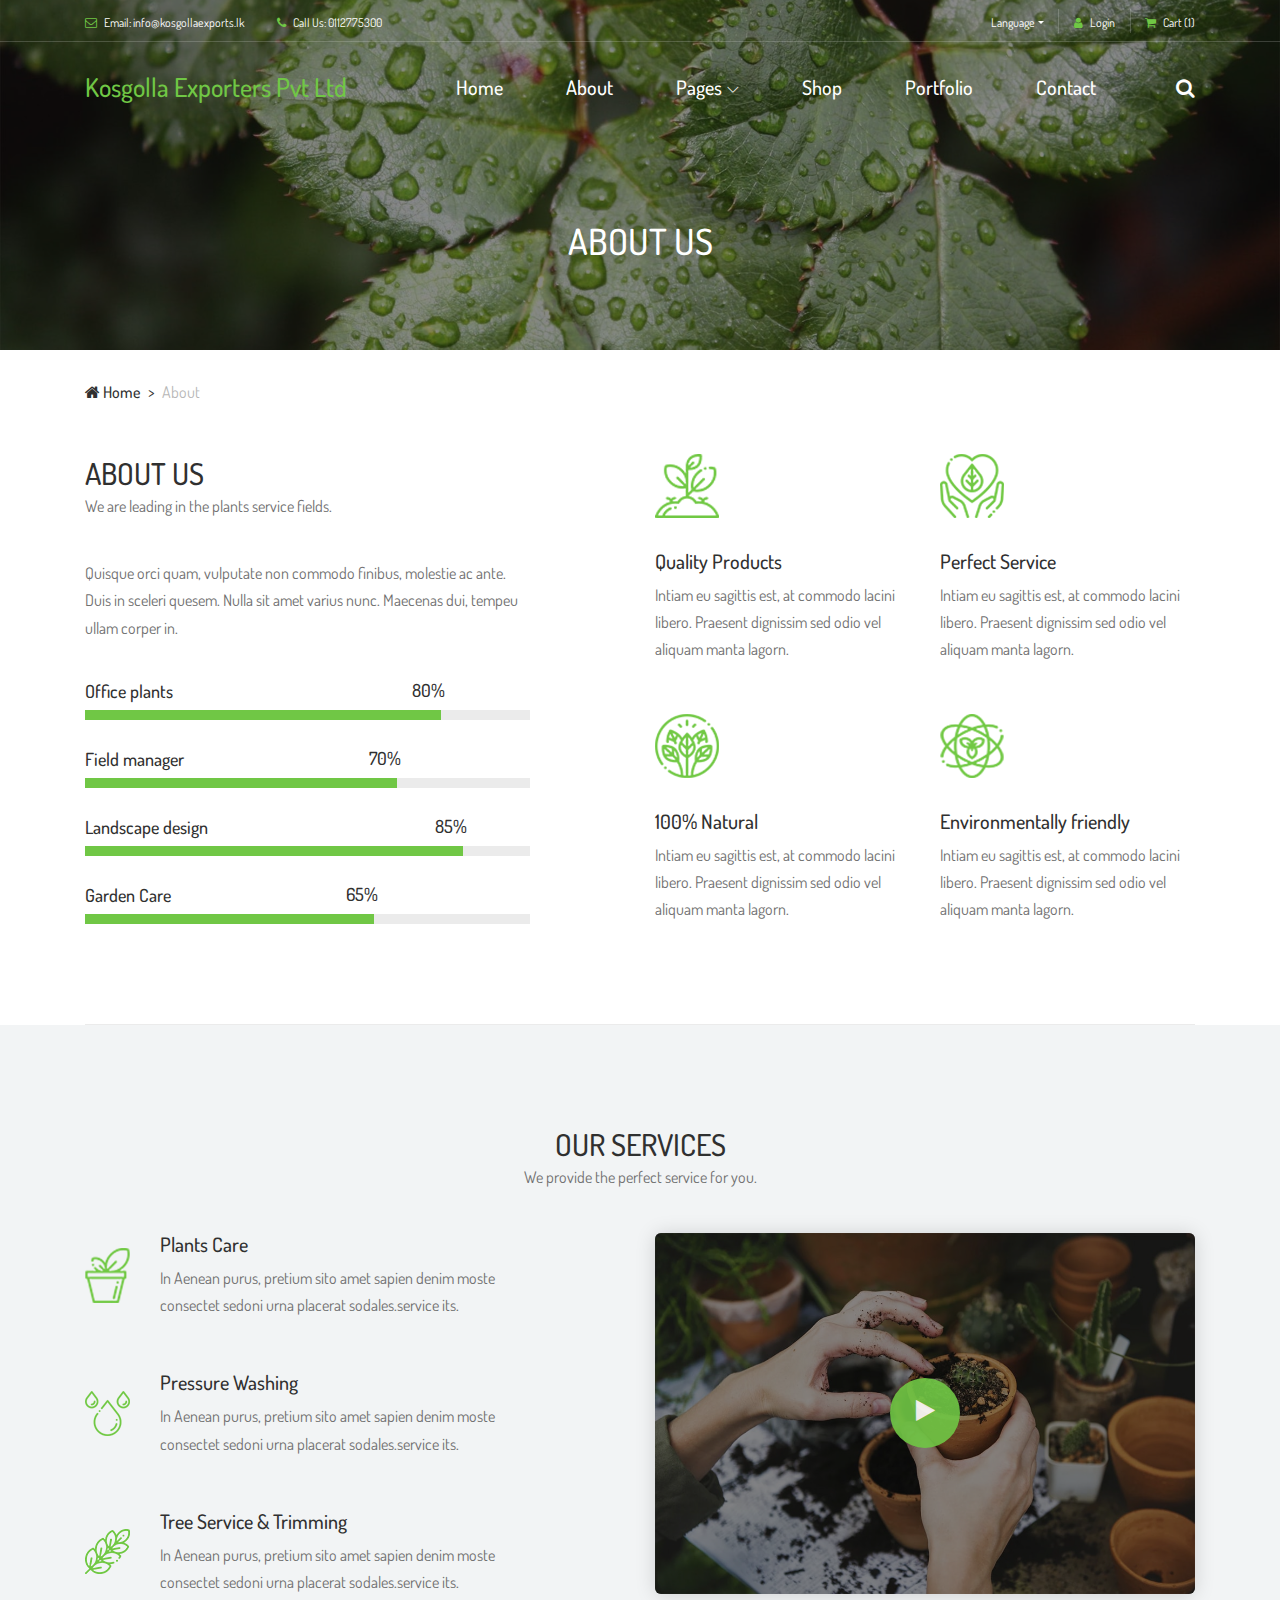
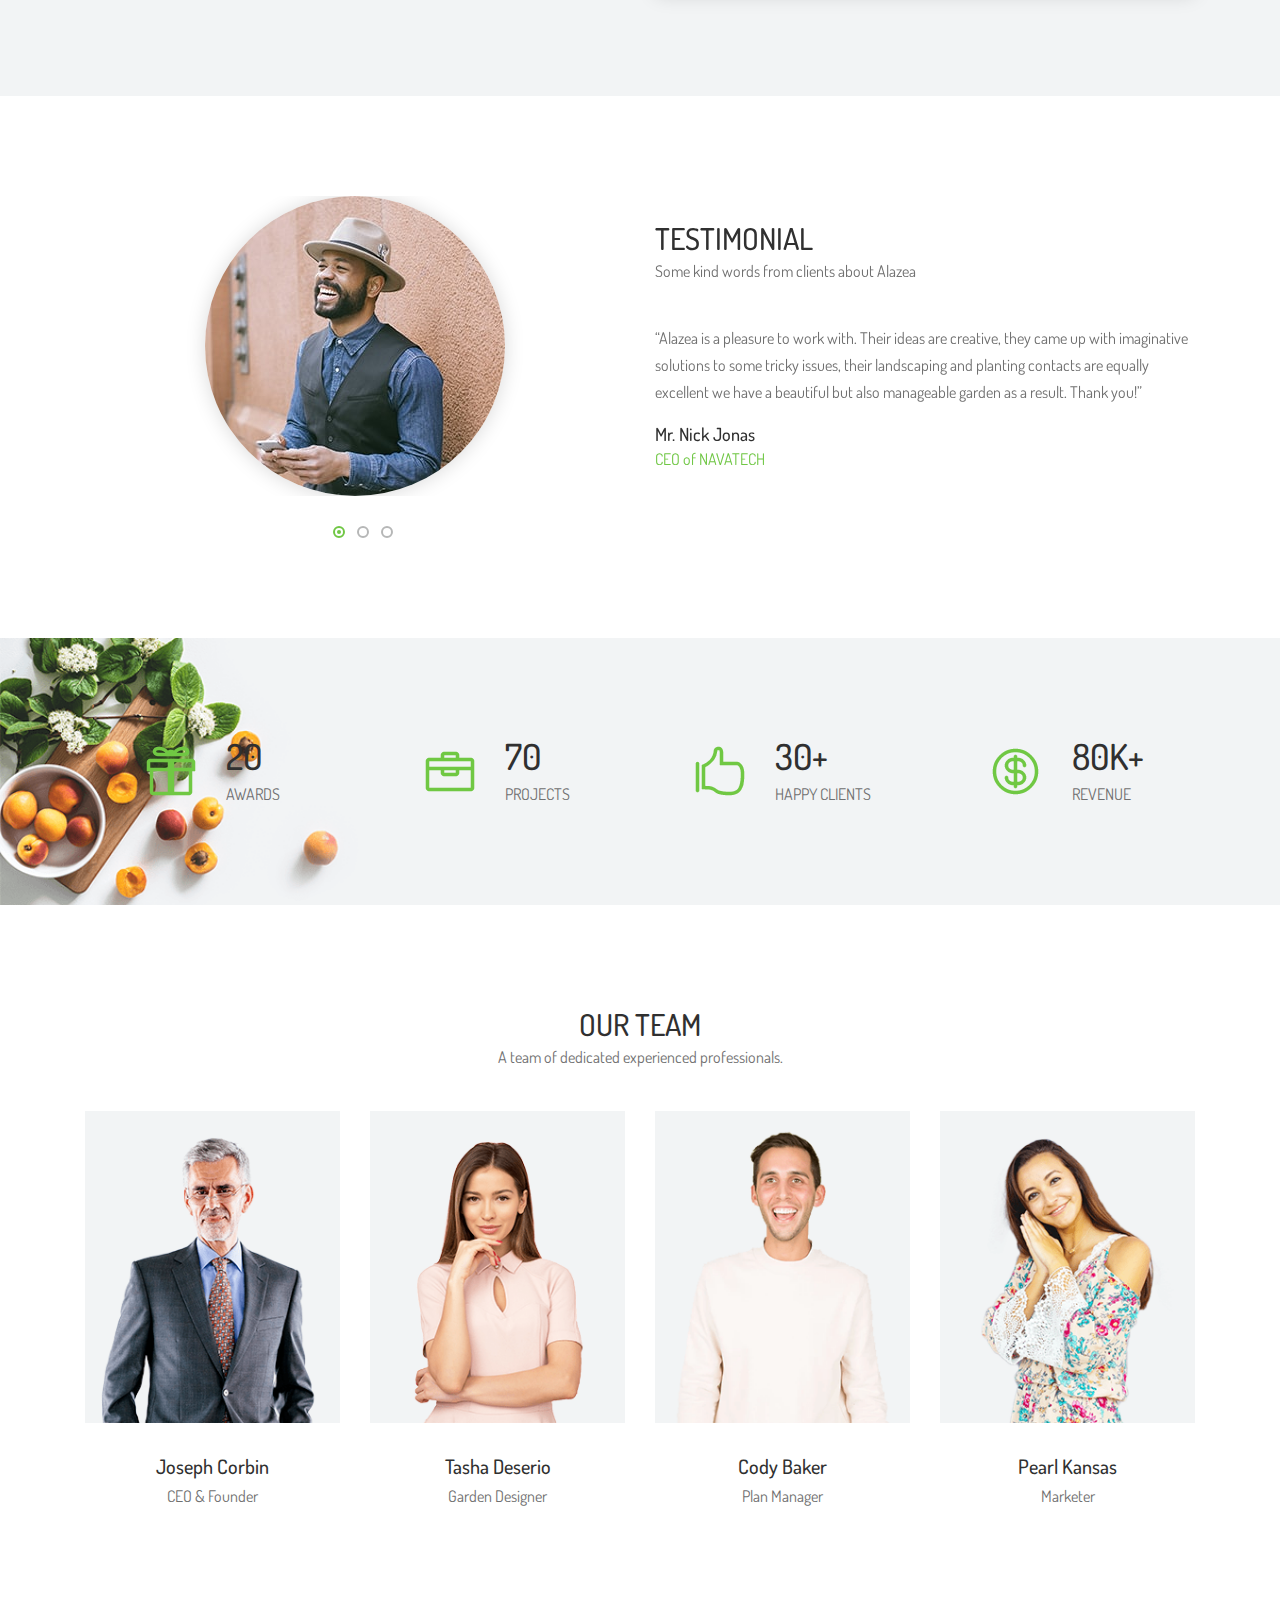
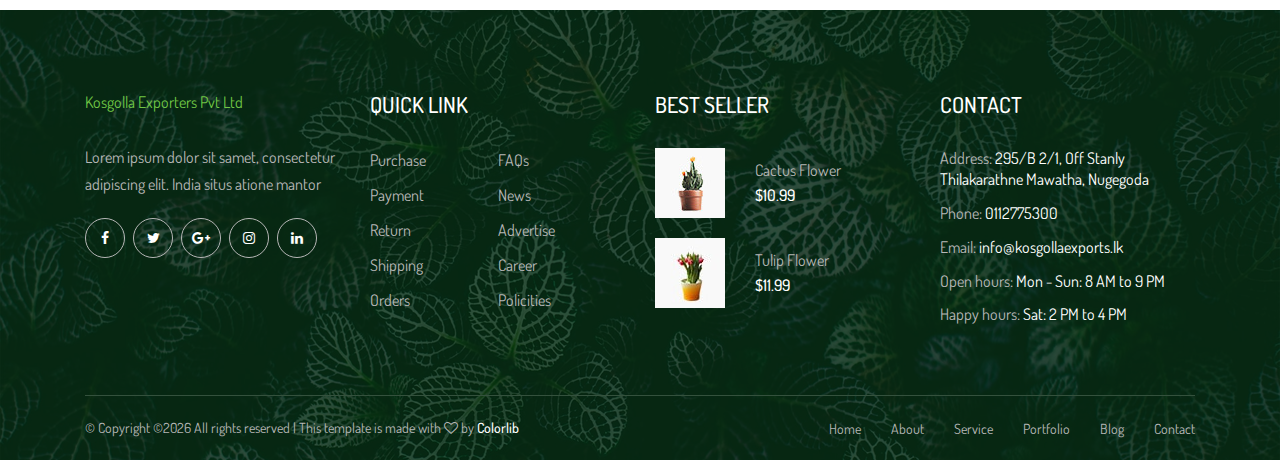
==== commit 678239b1: "Updated content" ====
--- a/about.html
+++ b/about.html
@@ -39,8 +39,8 @@
                         <div class="top-header-content d-flex align-items-center justify-content-between">
                             <!-- Top Header Content -->
                             <div class="top-header-meta">
-                                <a href="#" data-toggle="tooltip" data-placement="bottom" title="koslandaplantation@gmail.com"><i class="fa fa-envelope-o" aria-hidden="true"></i> <span>Email: koslandaplantation@gmail.com</span></a>
-                                <a href="#" data-toggle="tooltip" data-placement="bottom" title="+1 234 122 122"><i class="fa fa-phone" aria-hidden="true"></i> <span>Call Us: +1 234 122 122</span></a>
+                                <a href="#" data-toggle="tooltip" data-placement="bottom" title="info@kosgollaexports.lk"><i class="fa fa-envelope-o" aria-hidden="true"></i> <span>Email: info@kosgollaexports.lk</span></a>
+                                <a href="#" data-toggle="tooltip" data-placement="bottom" title="0112775300"><i class="fa fa-phone" aria-hidden="true"></i> <span>Call Us: 0112775300</span></a>
                             </div>
 
                             <!-- Top Header Content -->
@@ -720,8 +720,8 @@
 
                             <div class="contact-information">
                                 <p><span>Address:</span> 295/B 2/1, Off Stanly Thilakarathne Mawatha, Nugegoda</p>
-                                <p><span>Phone:</span> +1 234 122 122</p>
-                                <p><span>Email:</span> koslandaplantation@gmail.com</p>
+                                <p><span>Phone:</span> 0112775300</p>
+                                <p><span>Email:</span> info@kosgollaexports.lk</p>
                                 <p><span>Open hours:</span> Mon - Sun: 8 AM to 9 PM</p>
                                 <p><span>Happy hours:</span> Sat: 2 PM to 4 PM</p>
                             </div>
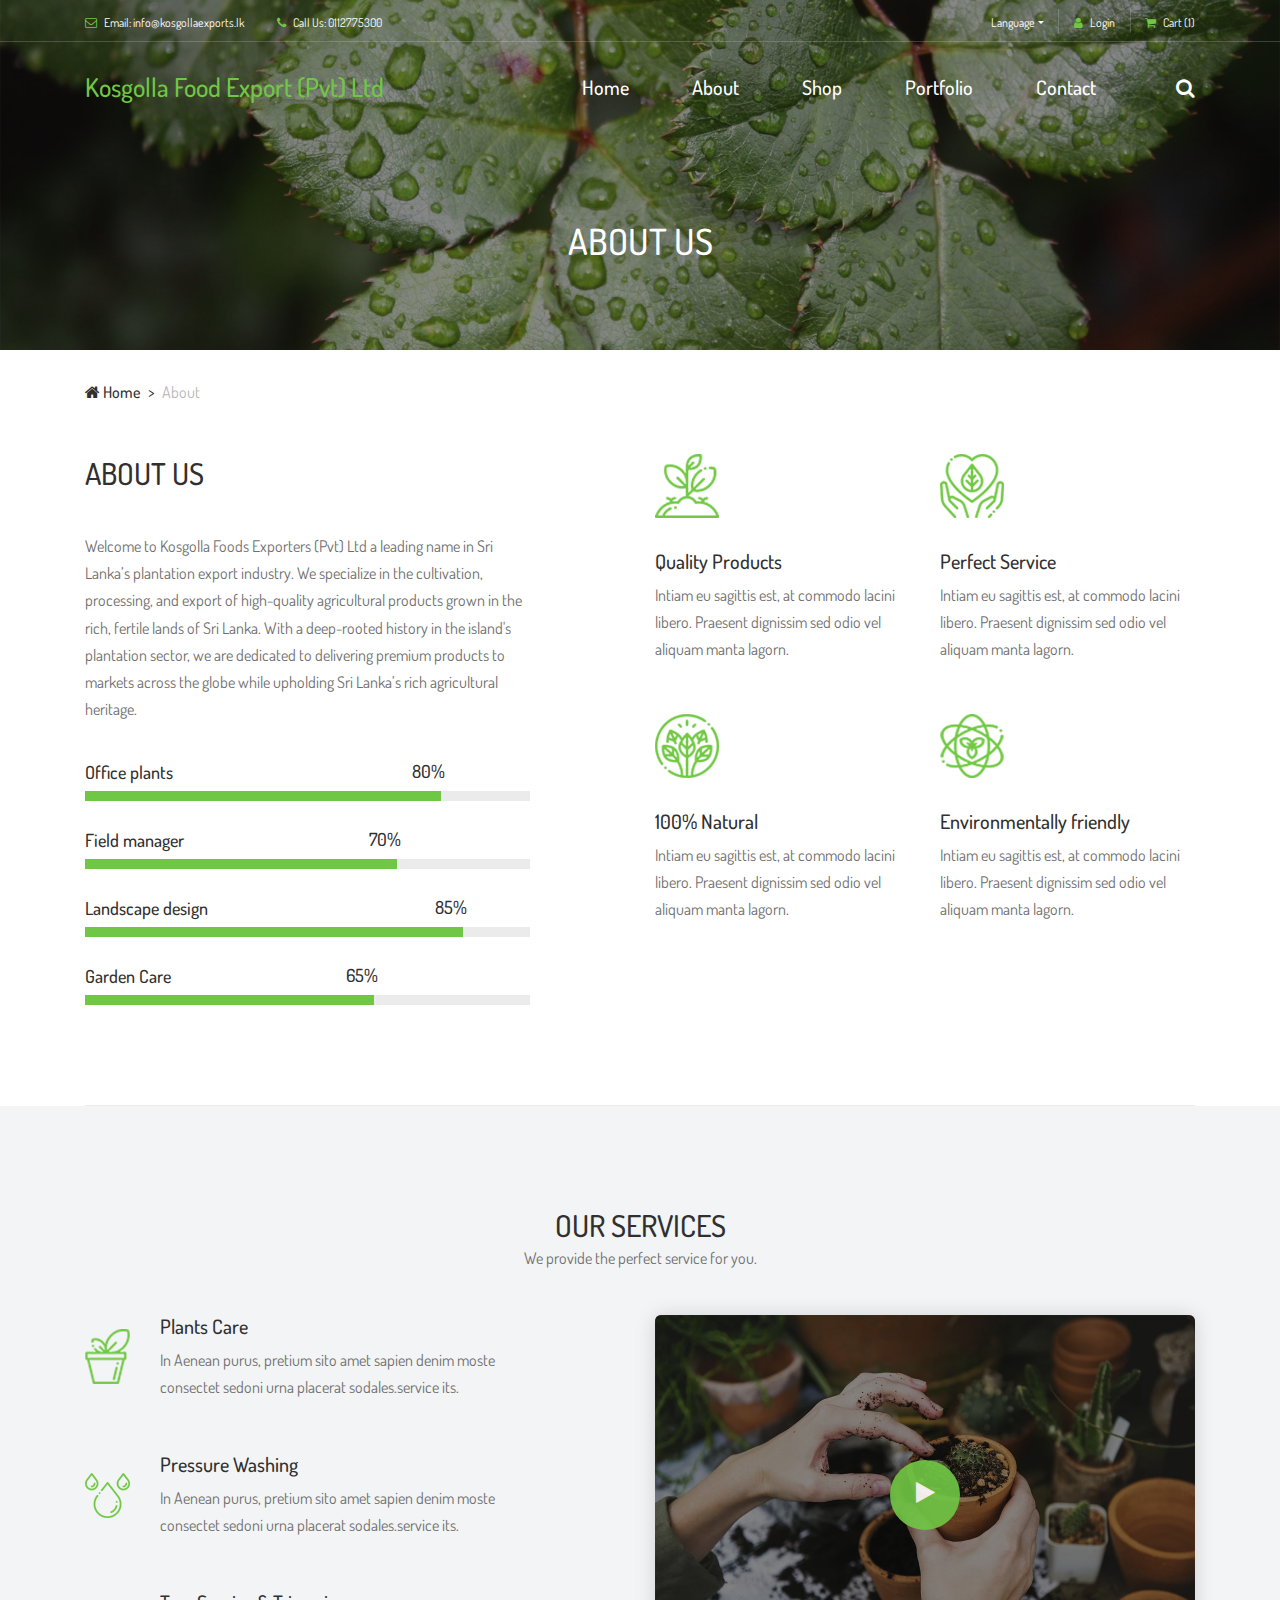
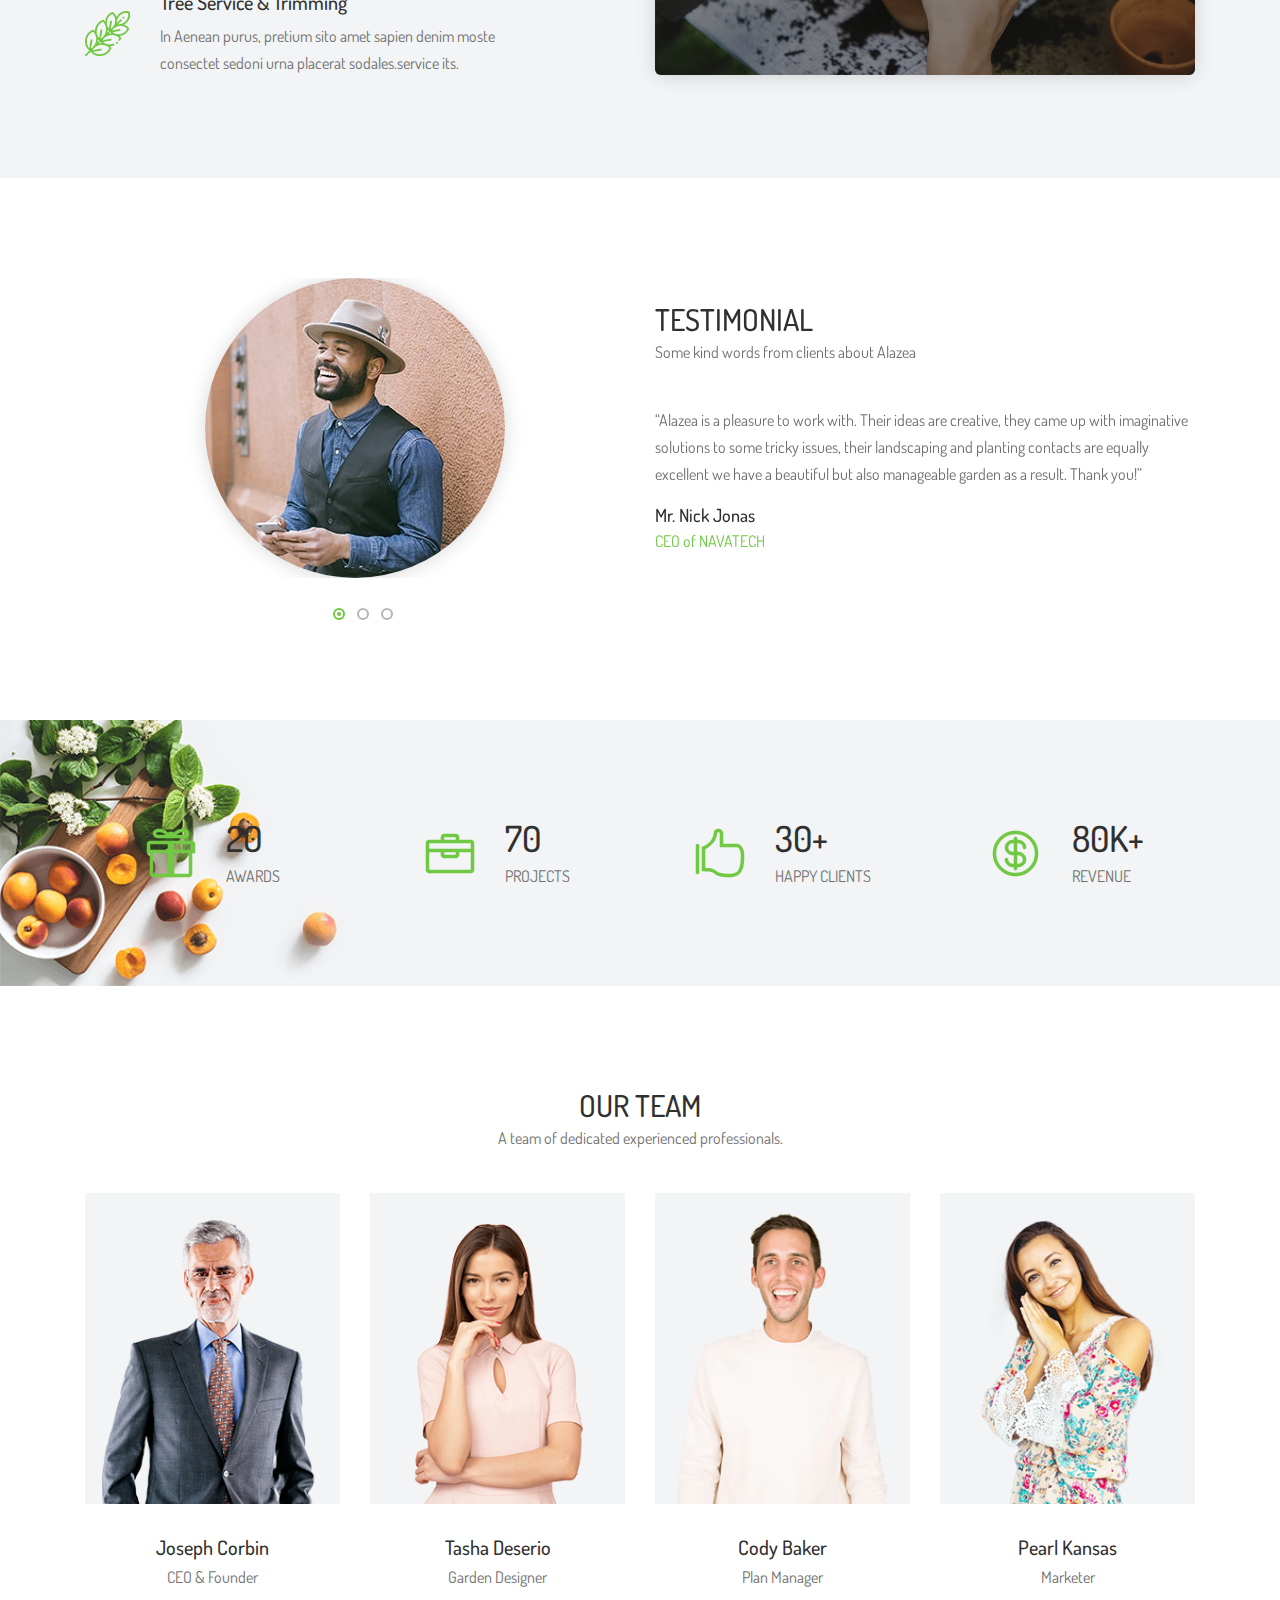
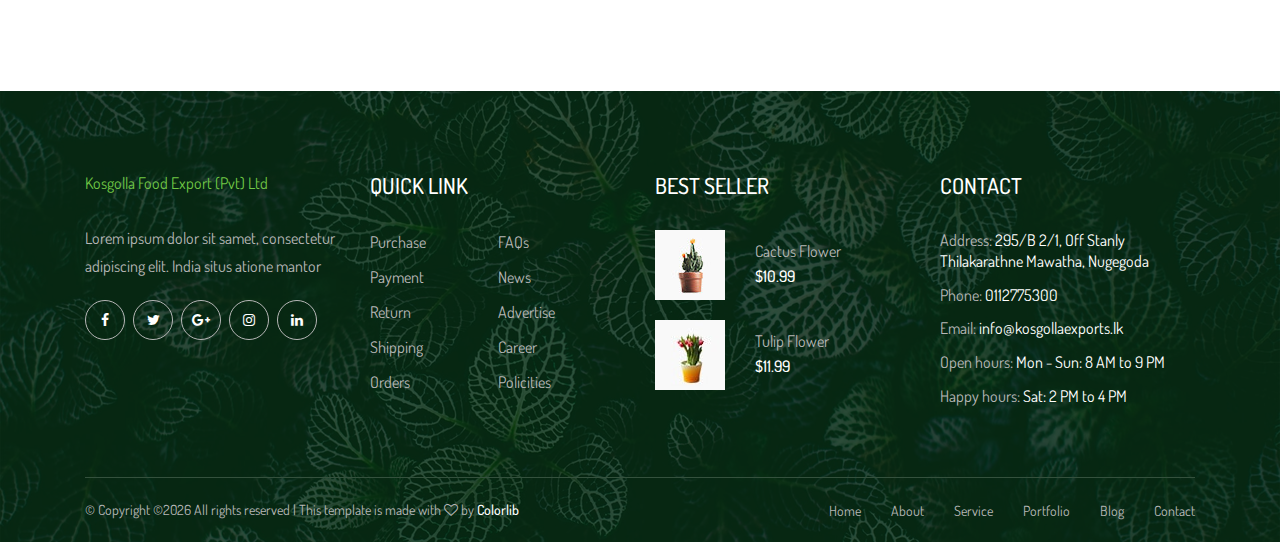
==== commit 667aad4c: "Updated content" ====
--- a/about.html
+++ b/about.html
@@ -83,7 +83,7 @@
 
                         <!-- Nav Brand -->
                         <a href="index.html" class="nav-brand">
-                            <span class="logo">Kosgolla Exporters Pvt Ltd</span>
+                            <span class="logo">Kosgolla Food Export (Pvt) Ltd</span>
                         </a>
 
                         <!-- Navbar Toggler -->
@@ -104,33 +104,6 @@
                                 <ul>
                                     <li><a href="index.html">Home</a></li>
                                     <li><a href="about.html">About</a></li>
-                                    <li><a href="#">Pages</a>
-                                        <ul class="dropdown">
-                                            <li><a href="index.html">Home</a></li>
-                                            <li><a href="about.html">About</a></li>
-                                            <li><a href="shop.html">Shop</a>
-                                                <ul class="dropdown">
-                                                    <li><a href="shop.html">Shop</a></li>
-                                                    <li><a href="shop-details.html">Shop Details</a></li>
-                                                    <li><a href="cart.html">Shopping Cart</a></li>
-                                                    <li><a href="checkout.html">Checkout</a></li>
-                                                </ul>
-                                            </li>
-                                            <li><a href="portfolio.html">Portfolio</a>
-                                                <ul class="dropdown">
-                                                    <li><a href="portfolio.html">Portfolio</a></li>
-                                                    <li><a href="single-portfolio.html">Portfolio Details</a></li>
-                                                </ul>
-                                            </li>
-                                            <li><a href="blog.html">Blog</a>
-                                                <ul class="dropdown">
-                                                    <li><a href="blog.html">Blog</a></li>
-                                                    <li><a href="single-post.html">Blog Details</a></li>
-                                                </ul>
-                                            </li>
-                                            <li><a href="contact.html">Contact</a></li>
-                                        </ul>
-                                    </li>
                                     <li><a href="shop.html">Shop</a></li>
                                     <li><a href="portfolio.html">Portfolio</a></li>
                                     <li><a href="contact.html">Contact</a></li>
@@ -191,9 +164,14 @@
                     <!-- Section Heading -->
                     <div class="section-heading">
                         <h2>ABOUT US</h2>
-                        <p>We are leading in the plants service fields.</p>
-                    </div>
-                    <p>Quisque orci quam, vulputate non commodo finibus, molestie ac ante. Duis in sceleri quesem. Nulla sit amet varius nunc. Maecenas dui, tempeu ullam corper in.</p>
+                    </div>
+                    <p>Welcome to Kosgolla Foods Exporters (Pvt) Ltd a leading name in Sri Lanka’s plantation 
+                        export industry. We specialize in the cultivation, processing, and export of high-quality 
+                        agricultural products grown in the rich, fertile lands of Sri Lanka. With a deep-rooted 
+                        history in the island's plantation sector, we are dedicated to delivering premium 
+                        products to markets across the globe while upholding Sri Lanka’s rich agricultural 
+                        heritage.
+                    </p>
 
                     <!-- Progress Bar Content Area -->
                     <div class="alazea-progress-bar mb-50">
@@ -644,7 +622,7 @@
                     <div class="col-12 col-sm-6 col-lg-3">
                         <div class="single-footer-widget">
                             <div class="footer-logo mb-30">
-                                <span class="logo">Kosgolla Exporters Pvt Ltd</span>
+                                <span class="logo">Kosgolla Food Export (Pvt) Ltd</span>
                             </div>
                             <p>Lorem ipsum dolor sit samet, consectetur adipiscing elit. India situs atione mantor</p>
                             <div class="social-info">
--- a/style.css
+++ b/style.css
@@ -693,7 +693,9 @@
     .single-product-area .product-img img {
       position: relative;
       z-index: 1;
-      width: 100%; }
+      width: 100%;
+      max-height: 200px;
+      min-height: 200px; }
     .single-product-area .product-img .product-tag a {
       background-color: #429edf;
       border-radius: 2px;
@@ -832,6 +834,11 @@
       max-width: 70px;
       width: 70px;
       margin-right: 30px; }
+    .shop-widget .single-best-seller-product .product-thumbnail img {
+      max-height: 70px;
+      min-width: 80px;
+      min-height: 70px;
+    }
     .shop-widget .single-best-seller-product .product-info a {
       display: block;
       color: #707070;
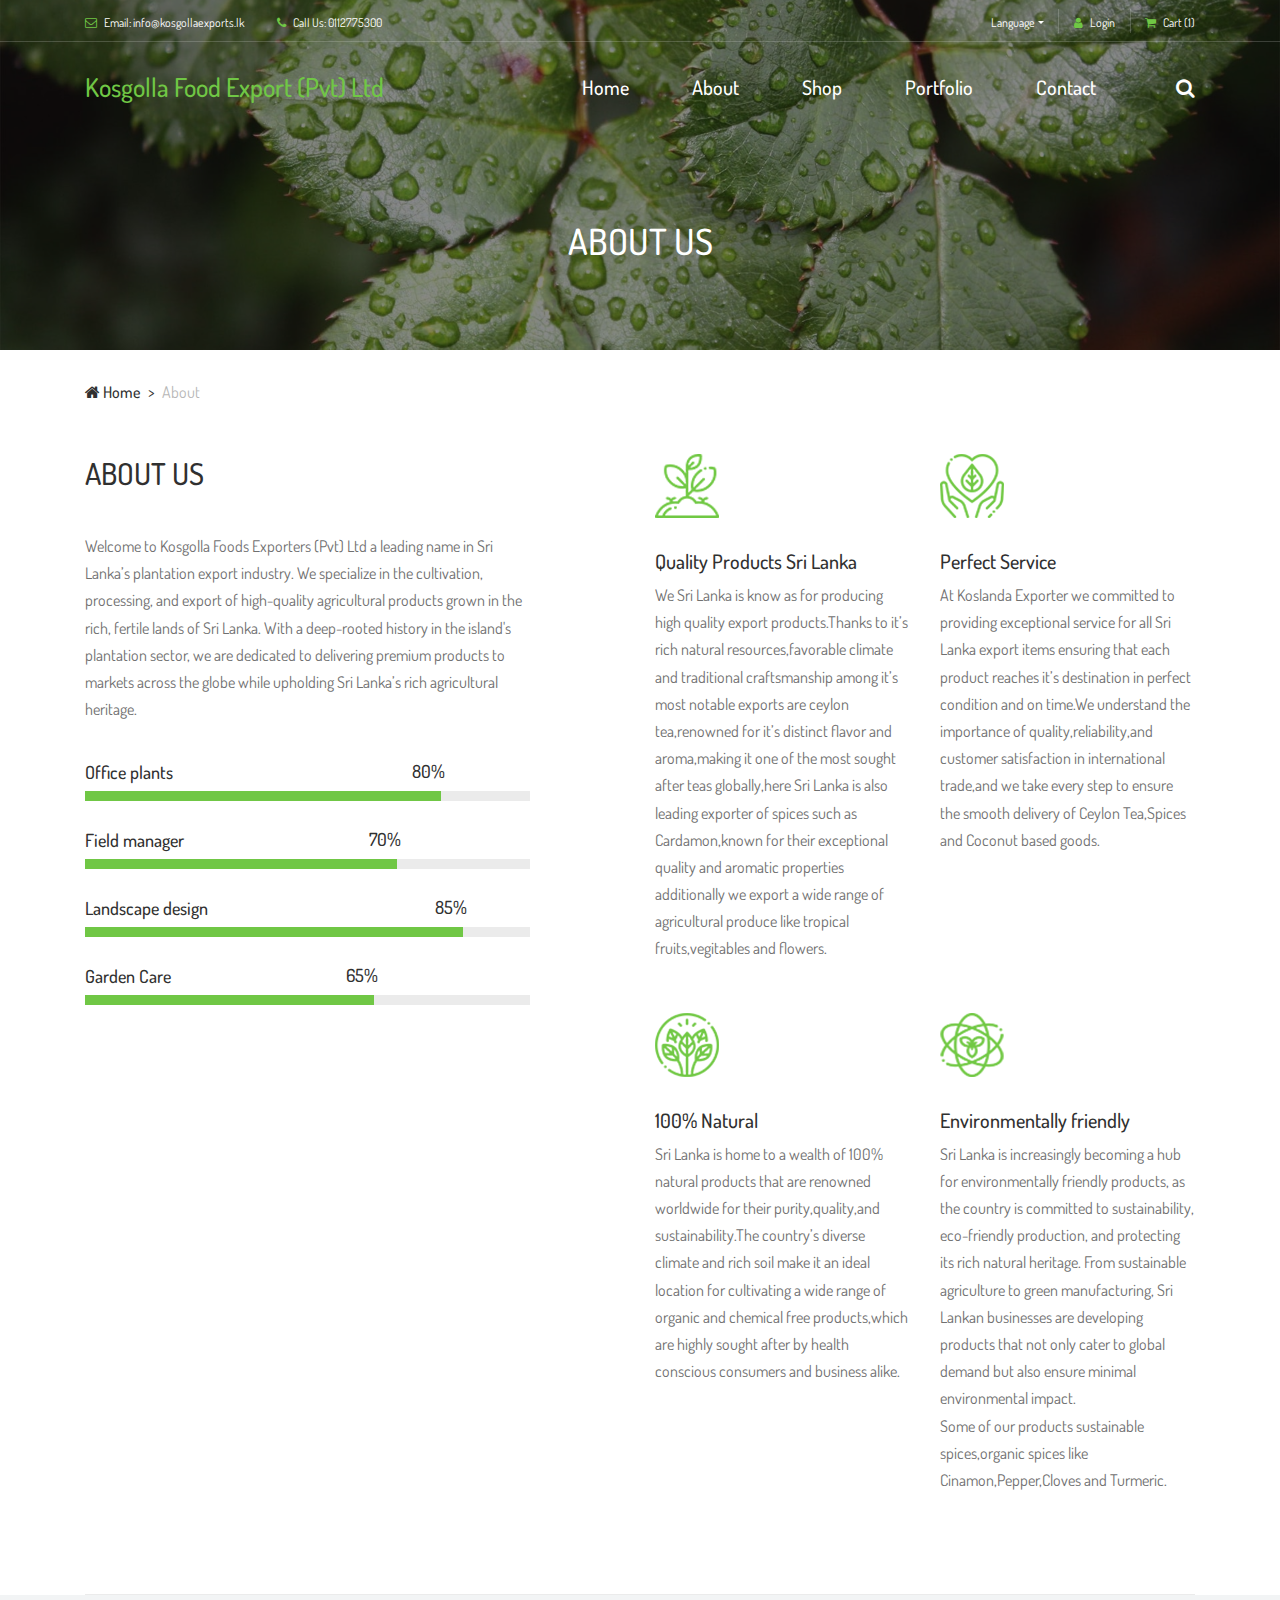
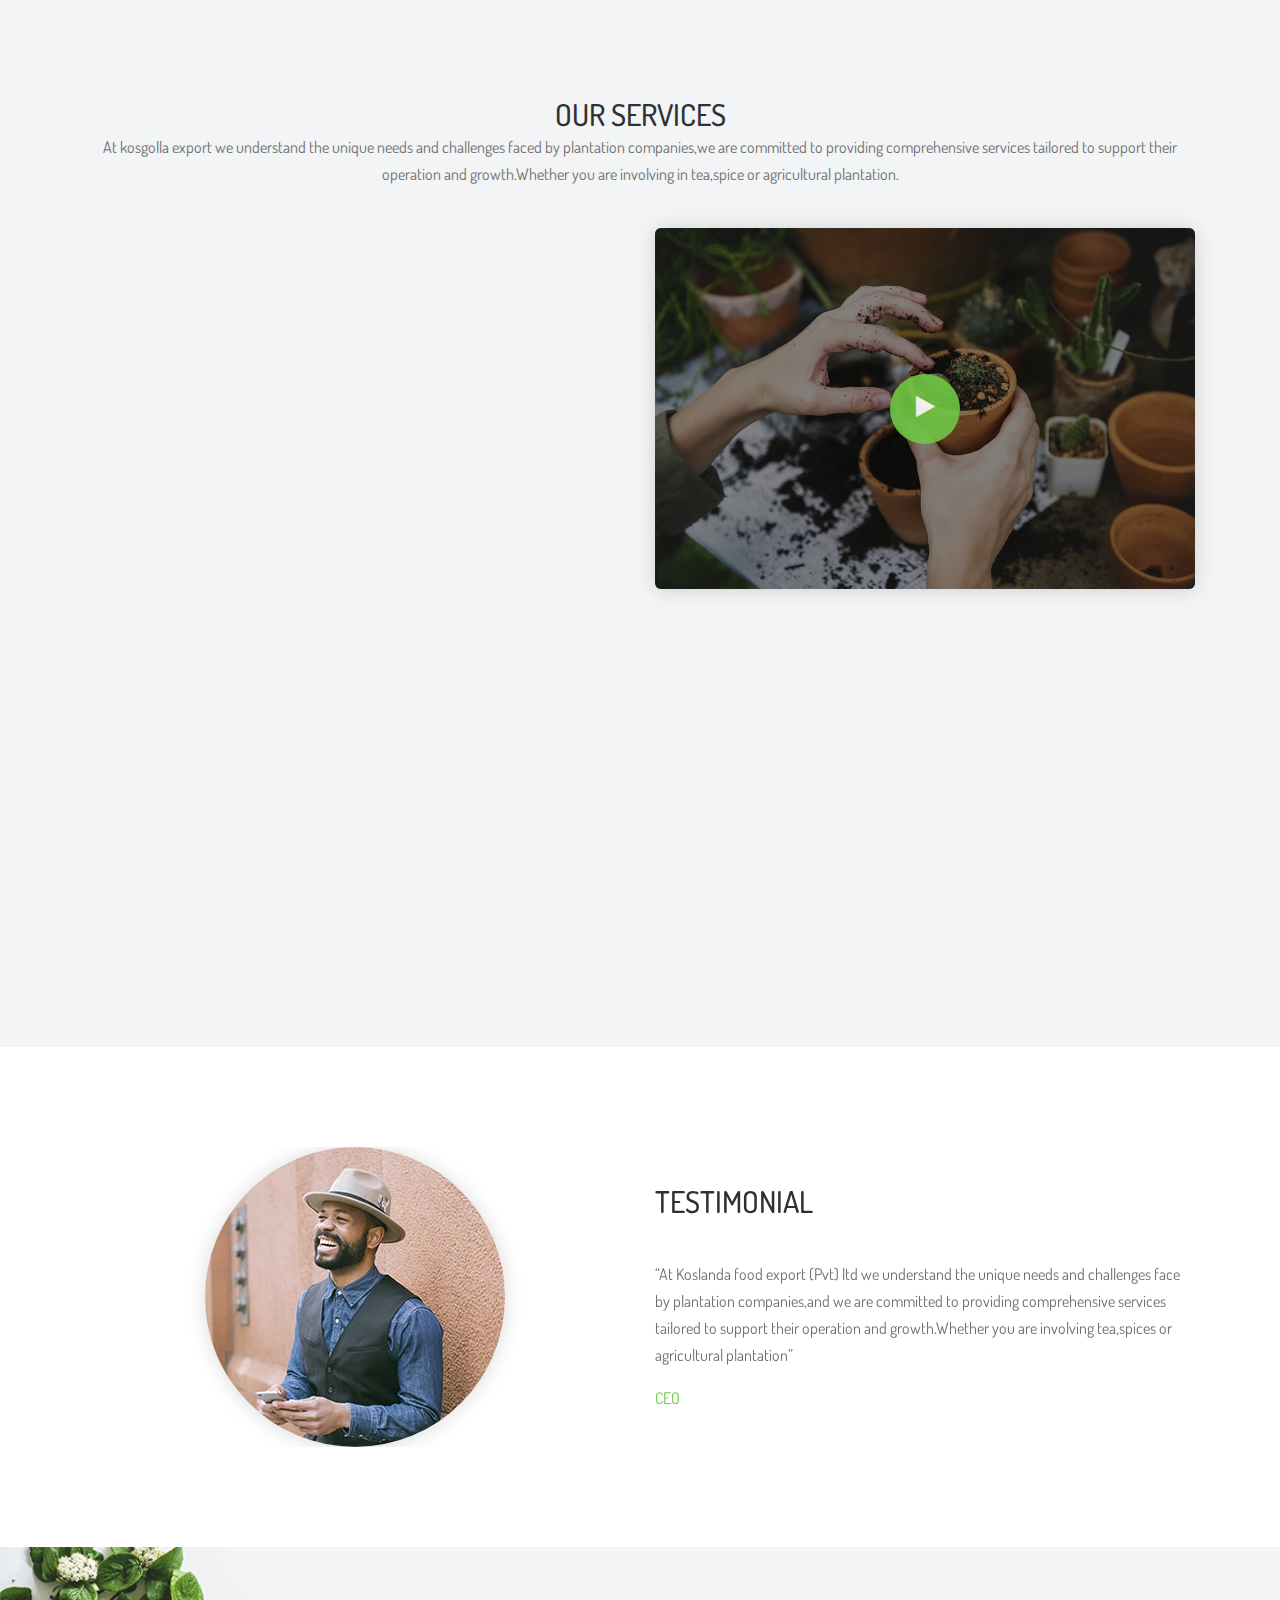
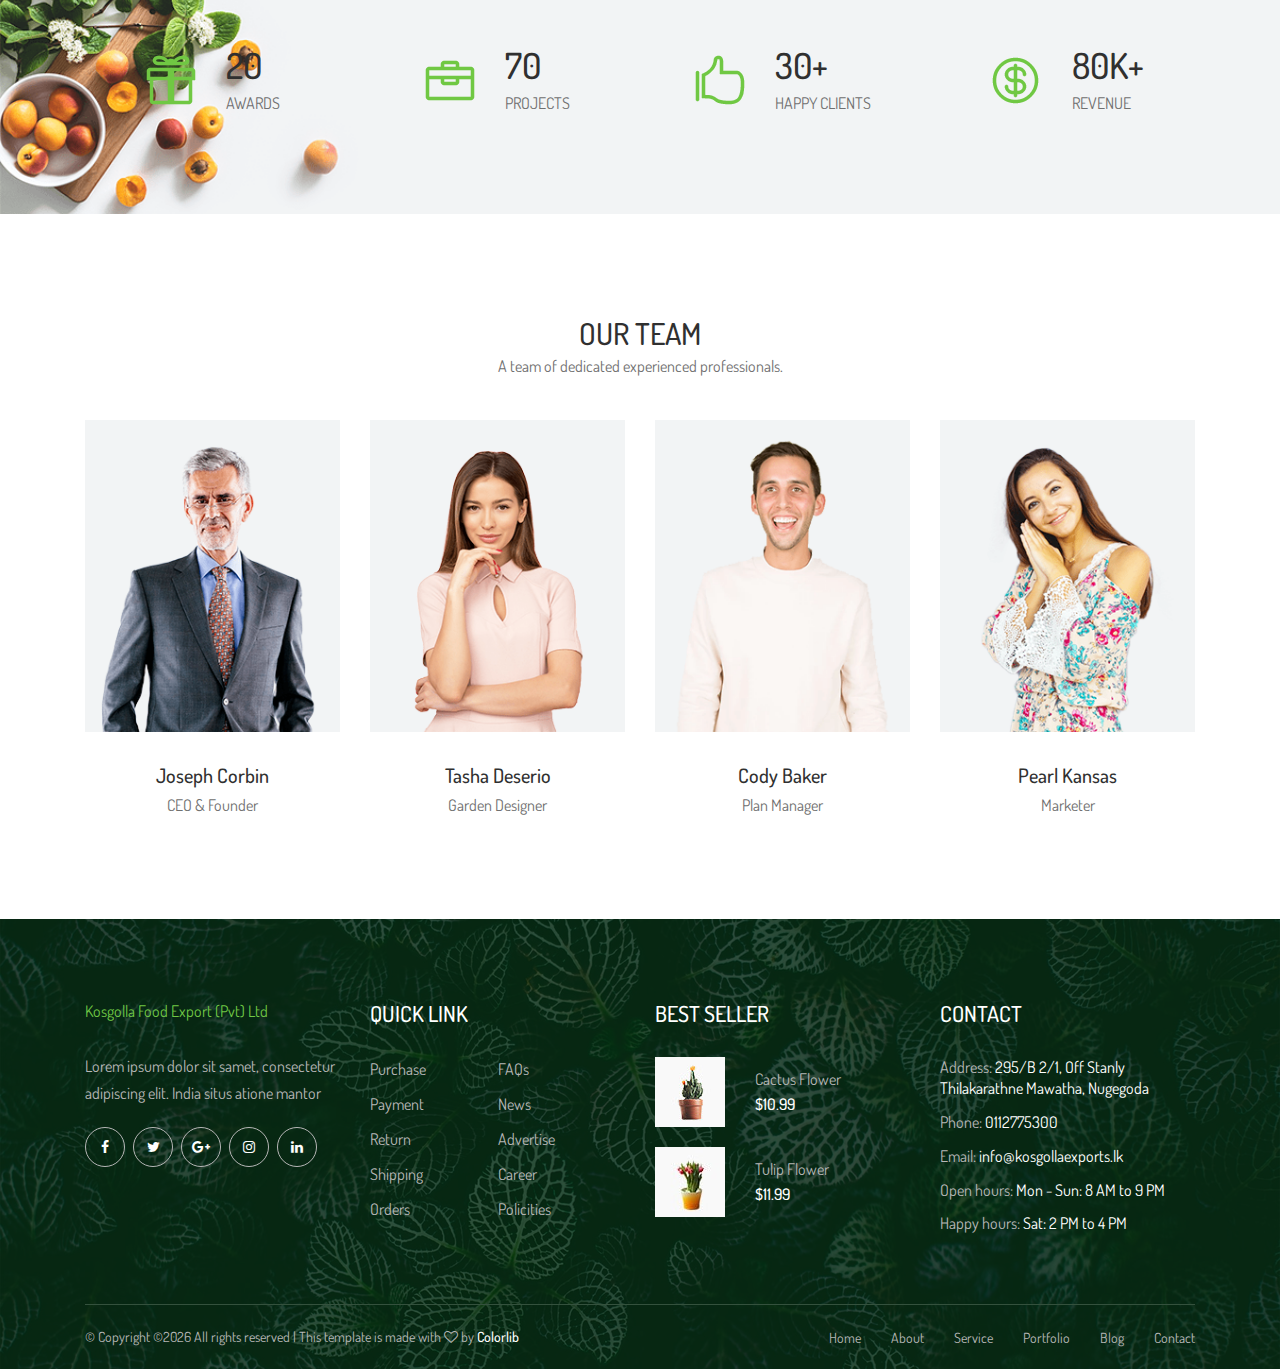
==== commit af1f29f6: "Updated content" ====
--- a/about.html
+++ b/about.html
@@ -228,8 +228,14 @@
                             <div class="col-12 col-sm-6">
                                 <div class="single-benefits-area">
                                     <img src="img/core-img/b1.png" alt="">
-                                    <h5>Quality Products</h5>
-                                    <p>Intiam eu sagittis est, at commodo lacini libero. Praesent dignissim sed odio vel aliquam manta lagorn.</p>
+                                    <h5>Quality Products Sri Lanka</h5>
+                                    <p>We Sri Lanka is know as for producing high quality export products.Thanks to it’s rich natural
+                                        resources,favorable climate and traditional craftsmanship among it’s most notable exports are
+                                        ceylon tea,renowned for it’s distinct flavor and aroma,making it one of the most sought after
+                                        teas globally,here Sri Lanka is also leading exporter of spices such as Cardamon,known for their
+                                        exceptional quality and aromatic properties additionally we export a wide range of agricultural
+                                        produce like tropical fruits,vegitables and flowers.
+                                    </p>
                                 </div>
                             </div>
 
@@ -238,7 +244,12 @@
                                 <div class="single-benefits-area">
                                     <img src="img/core-img/b2.png" alt="">
                                     <h5>Perfect Service</h5>
-                                    <p>Intiam eu sagittis est, at commodo lacini libero. Praesent dignissim sed odio vel aliquam manta lagorn.</p>
+                                    <p>At Koslanda Exporter we committed to providing exceptional service for all Sri Lanka export
+                                        items ensuring that each product reaches it’s destination in perfect condition and on time.We
+                                        understand the importance of quality,reliability,and customer satisfaction in international
+                                        trade,and we take every step to ensure the smooth delivery of Ceylon Tea,Spices and Coconut
+                                        based goods.
+                                    </p>
                                 </div>
                             </div>
 
@@ -247,7 +258,11 @@
                                 <div class="single-benefits-area">
                                     <img src="img/core-img/b3.png" alt="">
                                     <h5>100% Natural</h5>
-                                    <p>Intiam eu sagittis est, at commodo lacini libero. Praesent dignissim sed odio vel aliquam manta lagorn.</p>
+                                    <p>Sri Lanka is home to a wealth of 100% natural products that are renowned worldwide for their
+                                        purity,quality,and sustainability.The country’s diverse climate and rich soil make it an ideal
+                                        location for cultivating a wide range of organic and chemical free products,which are highly
+                                        sought after by health conscious consumers and business alike.
+                                    </p>
                                 </div>
                             </div>
 
@@ -256,7 +271,12 @@
                                 <div class="single-benefits-area">
                                     <img src="img/core-img/b4.png" alt="">
                                     <h5>Environmentally friendly</h5>
-                                    <p>Intiam eu sagittis est, at commodo lacini libero. Praesent dignissim sed odio vel aliquam manta lagorn.</p>
+                                    <p>Sri Lanka is increasingly becoming a hub for environmentally friendly products, as the country is
+                                        committed to sustainability, eco-friendly production, and protecting its rich natural heritage.
+                                        From sustainable agriculture to green manufacturing, Sri Lankan businesses are developing
+                                        products that not only cater to global demand but also ensure minimal environmental impact.
+                                    </p>
+                                    <p>Some of our products sustainable spices,organic spices like Cinamon,Pepper,Cloves and Turmeric.</p>
                                 </div>
                             </div>
                         </div>
@@ -283,17 +303,20 @@
                     <!-- Section Heading -->
                     <div class="section-heading text-center">
                         <h2>OUR SERVICES</h2>
-                        <p>We provide the perfect service for you.</p>
-                    </div>
-                </div>
-            </div>
-
-            <div class="row align-items-center justify-content-between">
+                        <p>At kosgolla export we understand the unique needs and challenges faced by plantation
+                            companies,we are committed to providing comprehensive services tailored to support their
+                            operation and growth.Whether you are involving in tea,spice or agricultural plantation.
+                        </p>
+                    </div>
+                </div>
+            </div>
+
+            <div class="row justify-content-between">
                 <div class="col-12 col-lg-5">
                     <div class="alazea-service-area mb-100">
 
                         <!-- Single Service Area -->
-                        <div class="single-service-area d-flex align-items-center">
+                        <div class="single-service-area d-flex align-items-center wow fadeInUp" data-wow-delay="100ms">
                             <!-- Icon -->
                             <div class="service-icon mr-30">
                                 <img src="img/core-img/s1.png" alt="">
@@ -301,33 +324,49 @@
                             <!-- Content -->
                             <div class="service-content">
                                 <h5>Plants Care</h5>
-                                <p>In Aenean purus, pretium sito amet sapien denim moste consectet sedoni urna placerat sodales.service its.</p>
+                                <p>
+                                    Sri Lanka is renowned for producing a wide range of high-quality export products that are
+                                    cherished globally for their purity, excellence, and authenticity. From the world-famous Ceylon
+                                    tea to sustainable spices in Sri Lanka’s export items reflect the country’s commitment to
+                                    quality, sustainability, and ethical sourcing.
+                                </p>
                             </div>
                         </div>
 
                         <!-- Single Service Area -->
-                        <div class="single-service-area d-flex align-items-center">
+                        <div class="single-service-area d-flex align-items-center wow fadeInUp" data-wow-delay="300ms">
                             <!-- Icon -->
                             <div class="service-icon mr-30">
                                 <img src="img/core-img/s2.png" alt="">
                             </div>
                             <!-- Content -->
                             <div class="service-content">
-                                <h5>Pressure Washing</h5>
-                                <p>In Aenean purus, pretium sito amet sapien denim moste consectet sedoni urna placerat sodales.service its.</p>
+                                <h5>Perfect Service</h5>
+                                <p>
+                                    At Koslanda Exporter we committed to providing exceptional service for all Sri Lanka export
+                                    items ensuring that each product reaches it’s destination in perfect condition and on time.We
+                                    understand the importance of quality,reliability,and customer satisfaction in international
+                                    trade,and we take every step to ensure the smooth delivery of Ceylon Tea,Spices and Coconut
+                                    based goods.
+                                </p>
                             </div>
                         </div>
 
                         <!-- Single Service Area -->
-                        <div class="single-service-area d-flex align-items-center">
+                        <div class="single-service-area d-flex align-items-center wow fadeInUp" data-wow-delay="500ms">
                             <!-- Icon -->
                             <div class="service-icon mr-30">
                                 <img src="img/core-img/s3.png" alt="">
                             </div>
                             <!-- Content -->
                             <div class="service-content">
-                                <h5>Tree Service &amp; Trimming</h5>
-                                <p>In Aenean purus, pretium sito amet sapien denim moste consectet sedoni urna placerat sodales.service its.</p>
+                                <h5>100% Natural</h5>
+                                <p>
+                                    Sri Lanka is home to a wealth of 100% natural products that are renowned worldwide for their
+                                    purity,quality,and sustainability.The country’s diverse climate and rich soil make it an ideal
+                                    location for cultivating a wide range of organic and chemical free products,which are highly
+                                    sought after by health conscious consumers and business alike.
+                                </p>
                             </div>
                         </div>
 
@@ -367,62 +406,11 @@
                                         <!-- Section Heading -->
                                         <div class="section-heading">
                                             <h2>TESTIMONIAL</h2>
-                                            <p>Some kind words from clients about Alazea</p>
                                         </div>
-                                        <p>“Alazea is a pleasure to work with. Their ideas are creative, they came up with imaginative solutions to some tricky issues, their landscaping and planting contacts are equally excellent we have a beautiful but also manageable garden as a result. Thank you!”</p>
+                                        <p>“At Koslanda food export  (Pvt) ltd we understand the unique needs and challenges face by plantation companies,and we are committed to providing comprehensive services tailored to support their operation and growth.Whether you are involving tea,spices or agricultural plantation”</p>
                                         <div class="testimonial-author-info">
-                                            <h6>Mr. Nick Jonas</h6>
-                                            <p>CEO of NAVATECH</p>
-                                        </div>
-                                    </div>
-                                </div>
-                            </div>
-                        </div>
-
-                        <!-- Single Testimonial Slide -->
-                        <div class="single-testimonial-slide">
-                            <div class="row align-items-center">
-                                <div class="col-12 col-md-6">
-                                    <div class="testimonial-thumb">
-                                        <img src="img/bg-img/14.jpg" alt="">
-                                    </div>
-                                </div>
-                                <div class="col-12 col-md-6">
-                                    <div class="testimonial-content">
-                                        <!-- Section Heading -->
-                                        <div class="section-heading">
-                                            <h2>TESTIMONIAL</h2>
-                                            <p>Some kind words from clients about Alazea</p>
-                                        </div>
-                                        <p>“Alazea is a pleasure to work with. Their ideas are creative, they came up with imaginative solutions to some tricky issues, their landscaping and planting contacts are equally excellent we have a beautiful but also manageable garden as a result. Thank you!”</p>
-                                        <div class="testimonial-author-info">
-                                            <h6>Mr. Nazrul Islam</h6>
-                                            <p>CEO of NAVATECH</p>
-                                        </div>
-                                    </div>
-                                </div>
-                            </div>
-                        </div>
-
-                        <!-- Single Testimonial Slide -->
-                        <div class="single-testimonial-slide">
-                            <div class="row align-items-center">
-                                <div class="col-12 col-md-6">
-                                    <div class="testimonial-thumb">
-                                        <img src="img/bg-img/15.jpg" alt="">
-                                    </div>
-                                </div>
-                                <div class="col-12 col-md-6">
-                                    <div class="testimonial-content">
-                                        <!-- Section Heading -->
-                                        <div class="section-heading">
-                                            <h2>TESTIMONIAL</h2>
-                                            <p>Some kind words from clients about Alazea</p>
-                                        </div>
-                                        <p>“Alazea is a pleasure to work with. Their ideas are creative, they came up with imaginative solutions to some tricky issues, their landscaping and planting contacts are equally excellent we have a beautiful but also manageable garden as a result. Thank you!”</p>
-                                        <div class="testimonial-author-info">
-                                            <h6>Mr. Jonas Nick</h6>
-                                            <p>CEO of NAVATECH</p>
+                                            <h6></h6>
+                                            <p>CEO</p>
                                         </div>
                                     </div>
                                 </div>
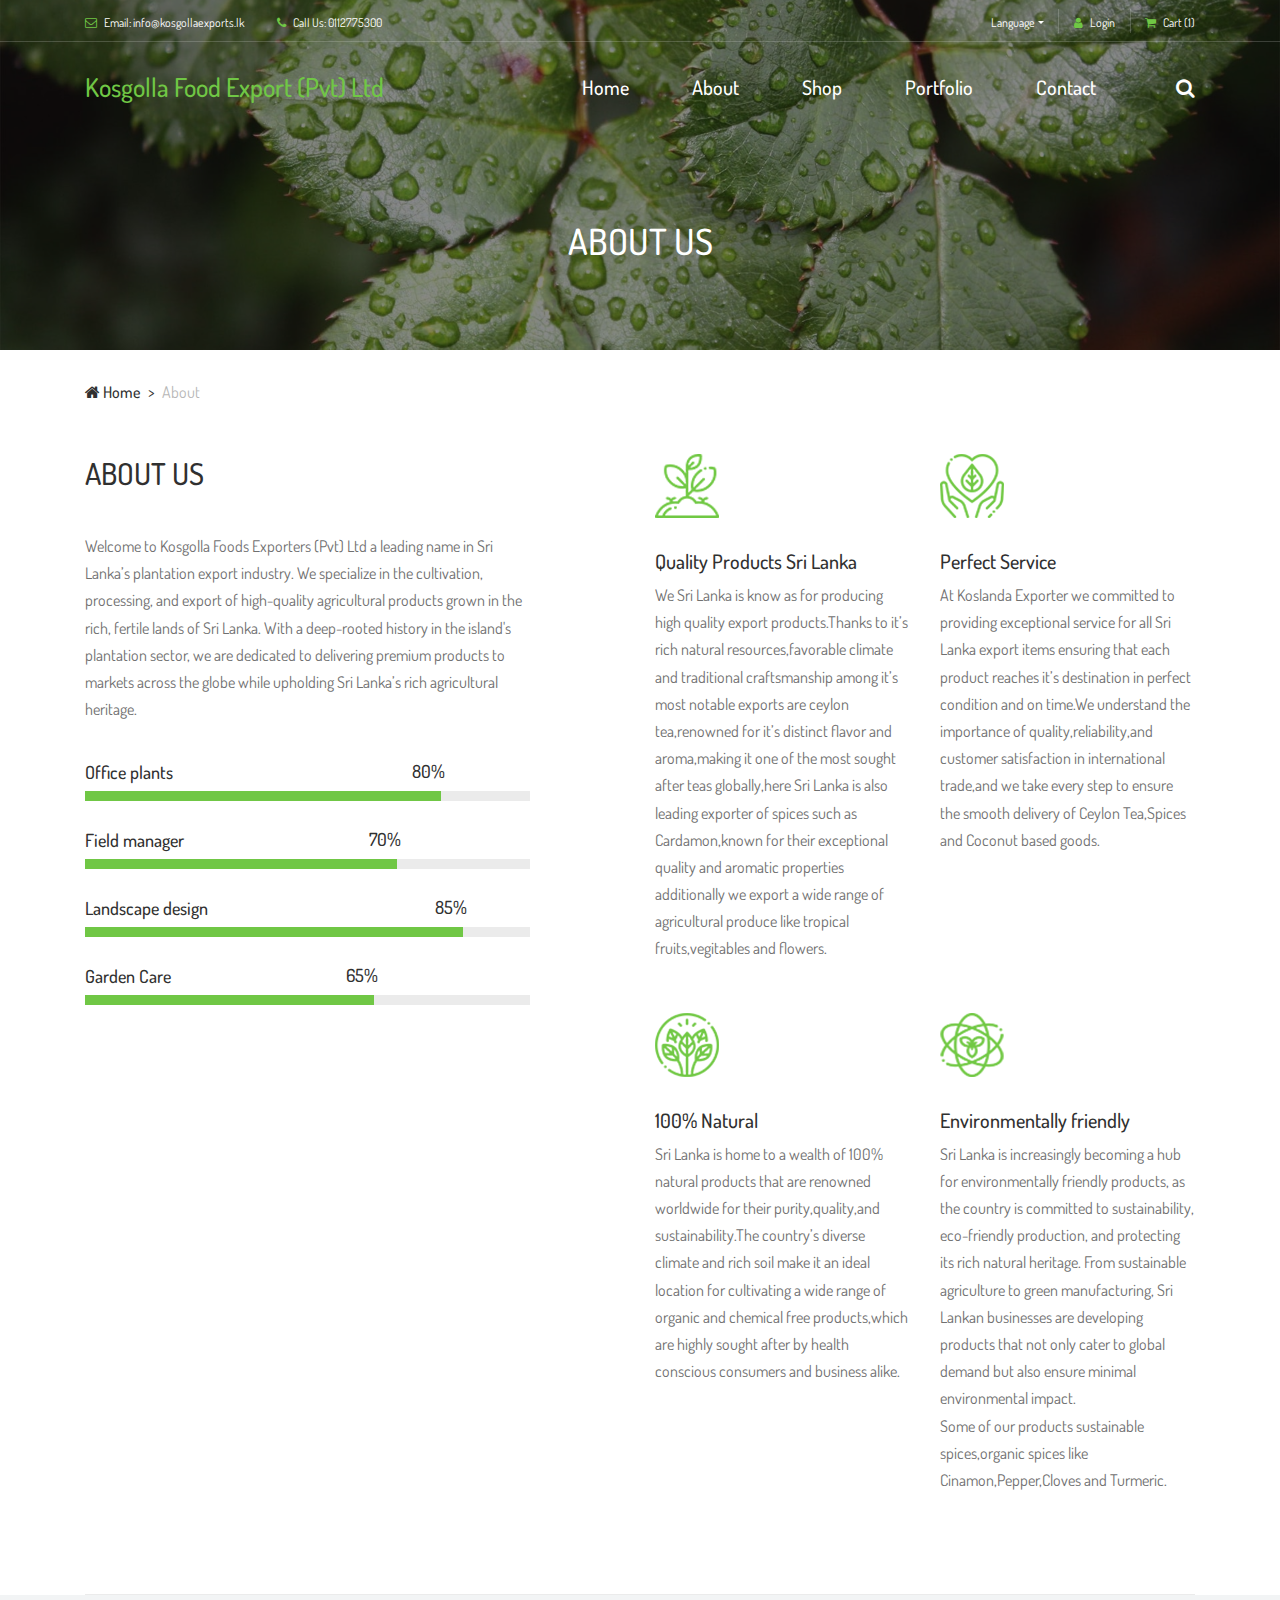
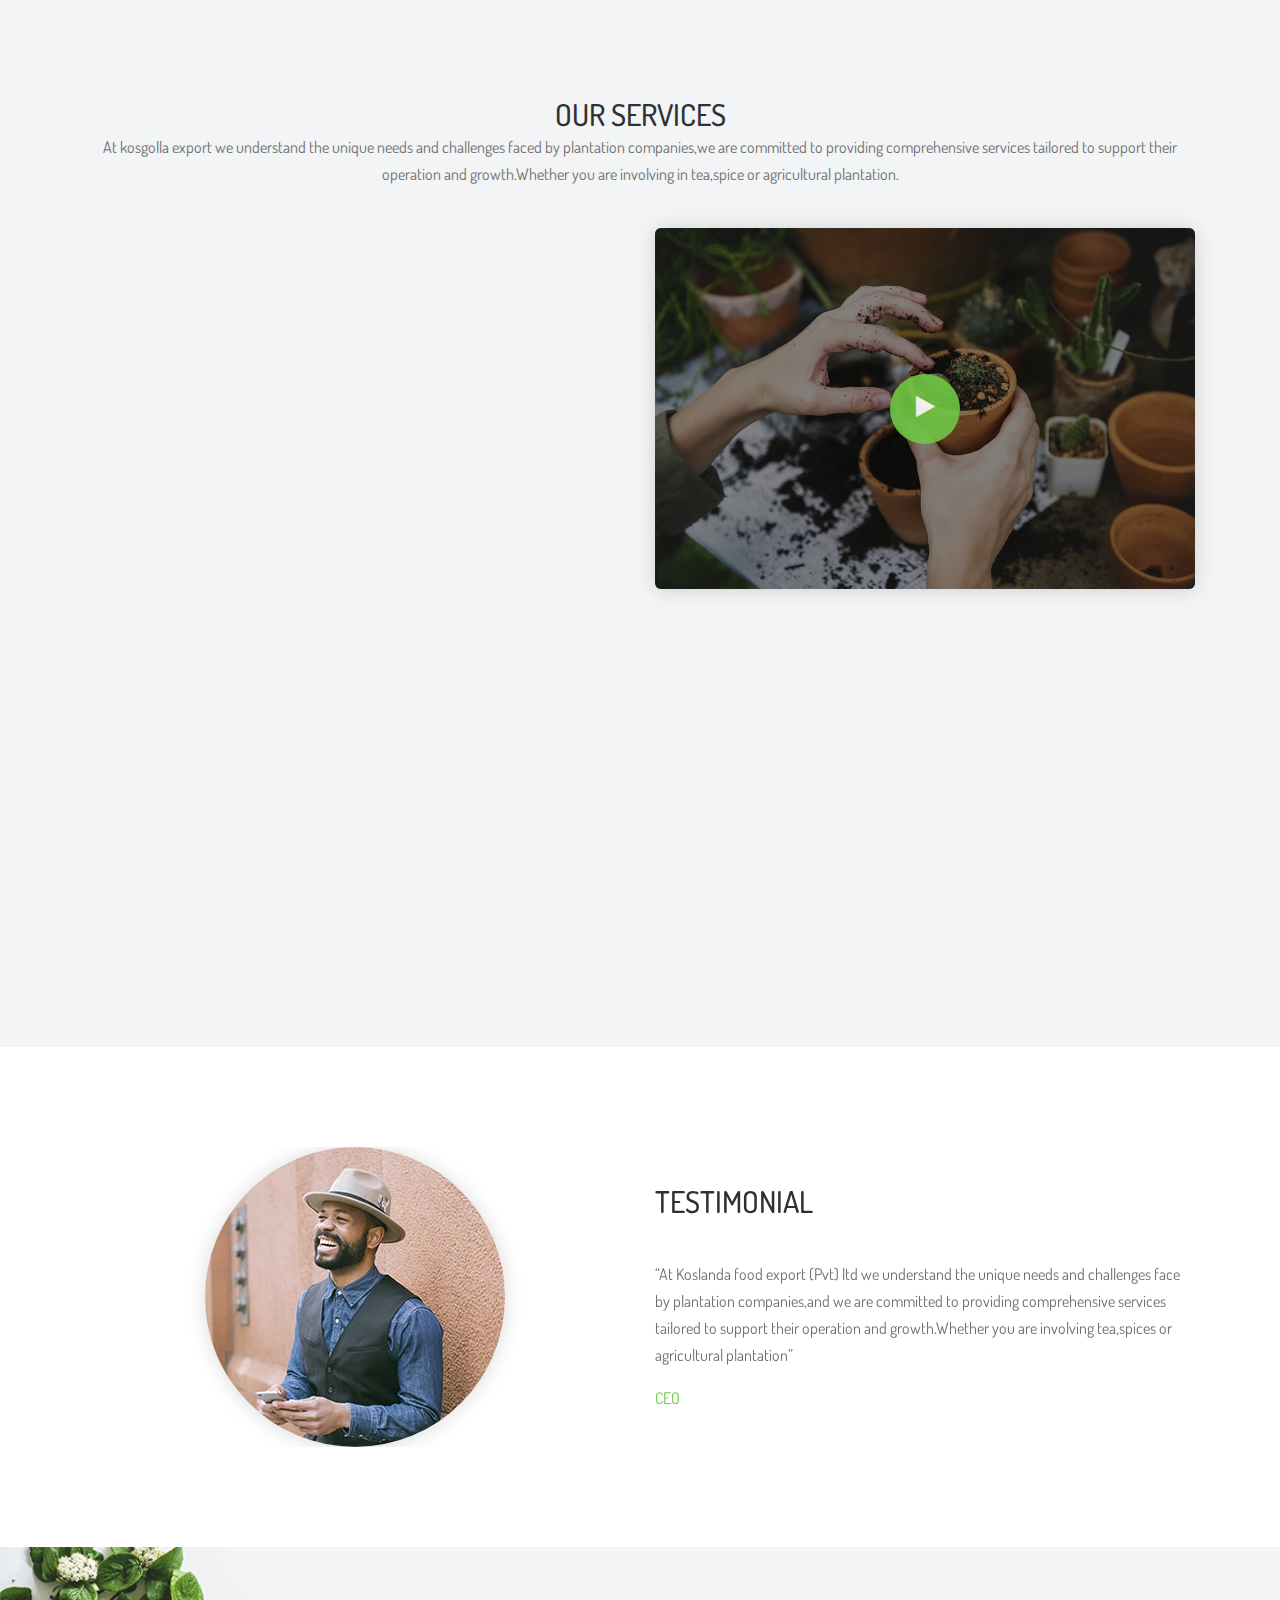
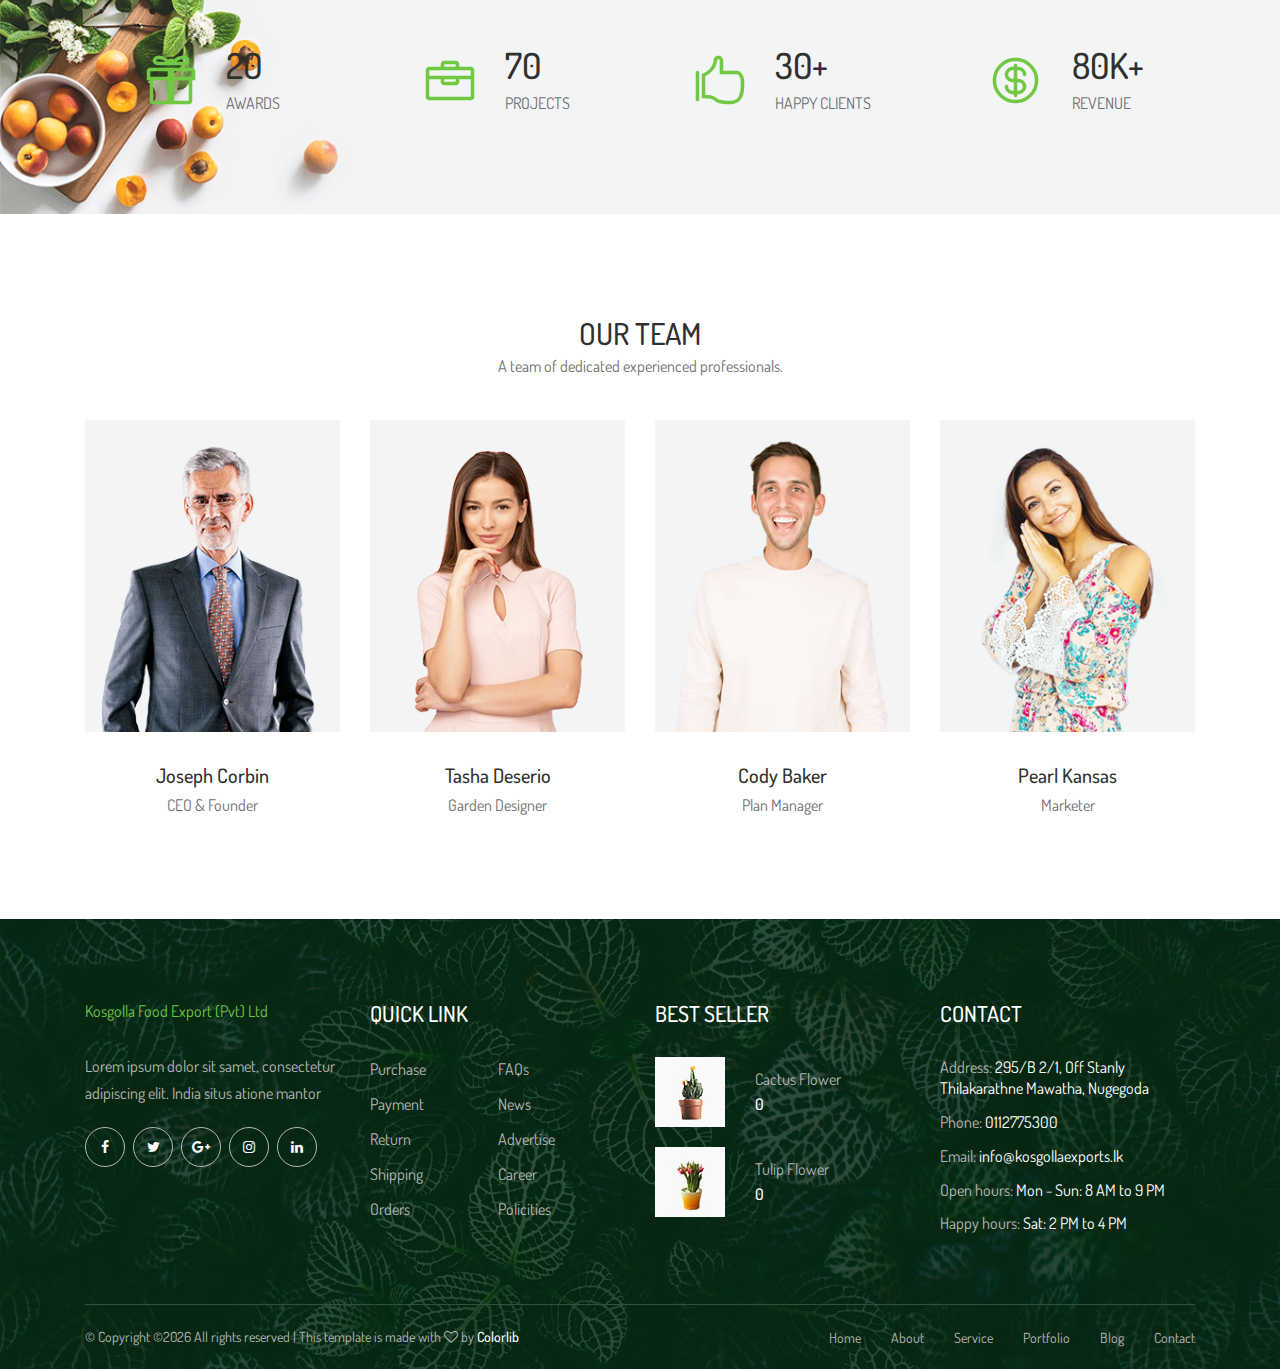
==== commit 438c8283: "Chaned prices" ====
--- a/about.html
+++ b/about.html
@@ -660,7 +660,7 @@
                                 </div>
                                 <div class="product-info">
                                     <a href="shop-details.html">Cactus Flower</a>
-                                    <p>$10.99</p>
+                                    <p>0</p>
                                 </div>
                             </div>
 
@@ -671,7 +671,7 @@
                                 </div>
                                 <div class="product-info">
                                     <a href="shop-details.html">Tulip Flower</a>
-                                    <p>$11.99</p>
+                                    <p>0</p>
                                 </div>
                             </div>
                         </div>
